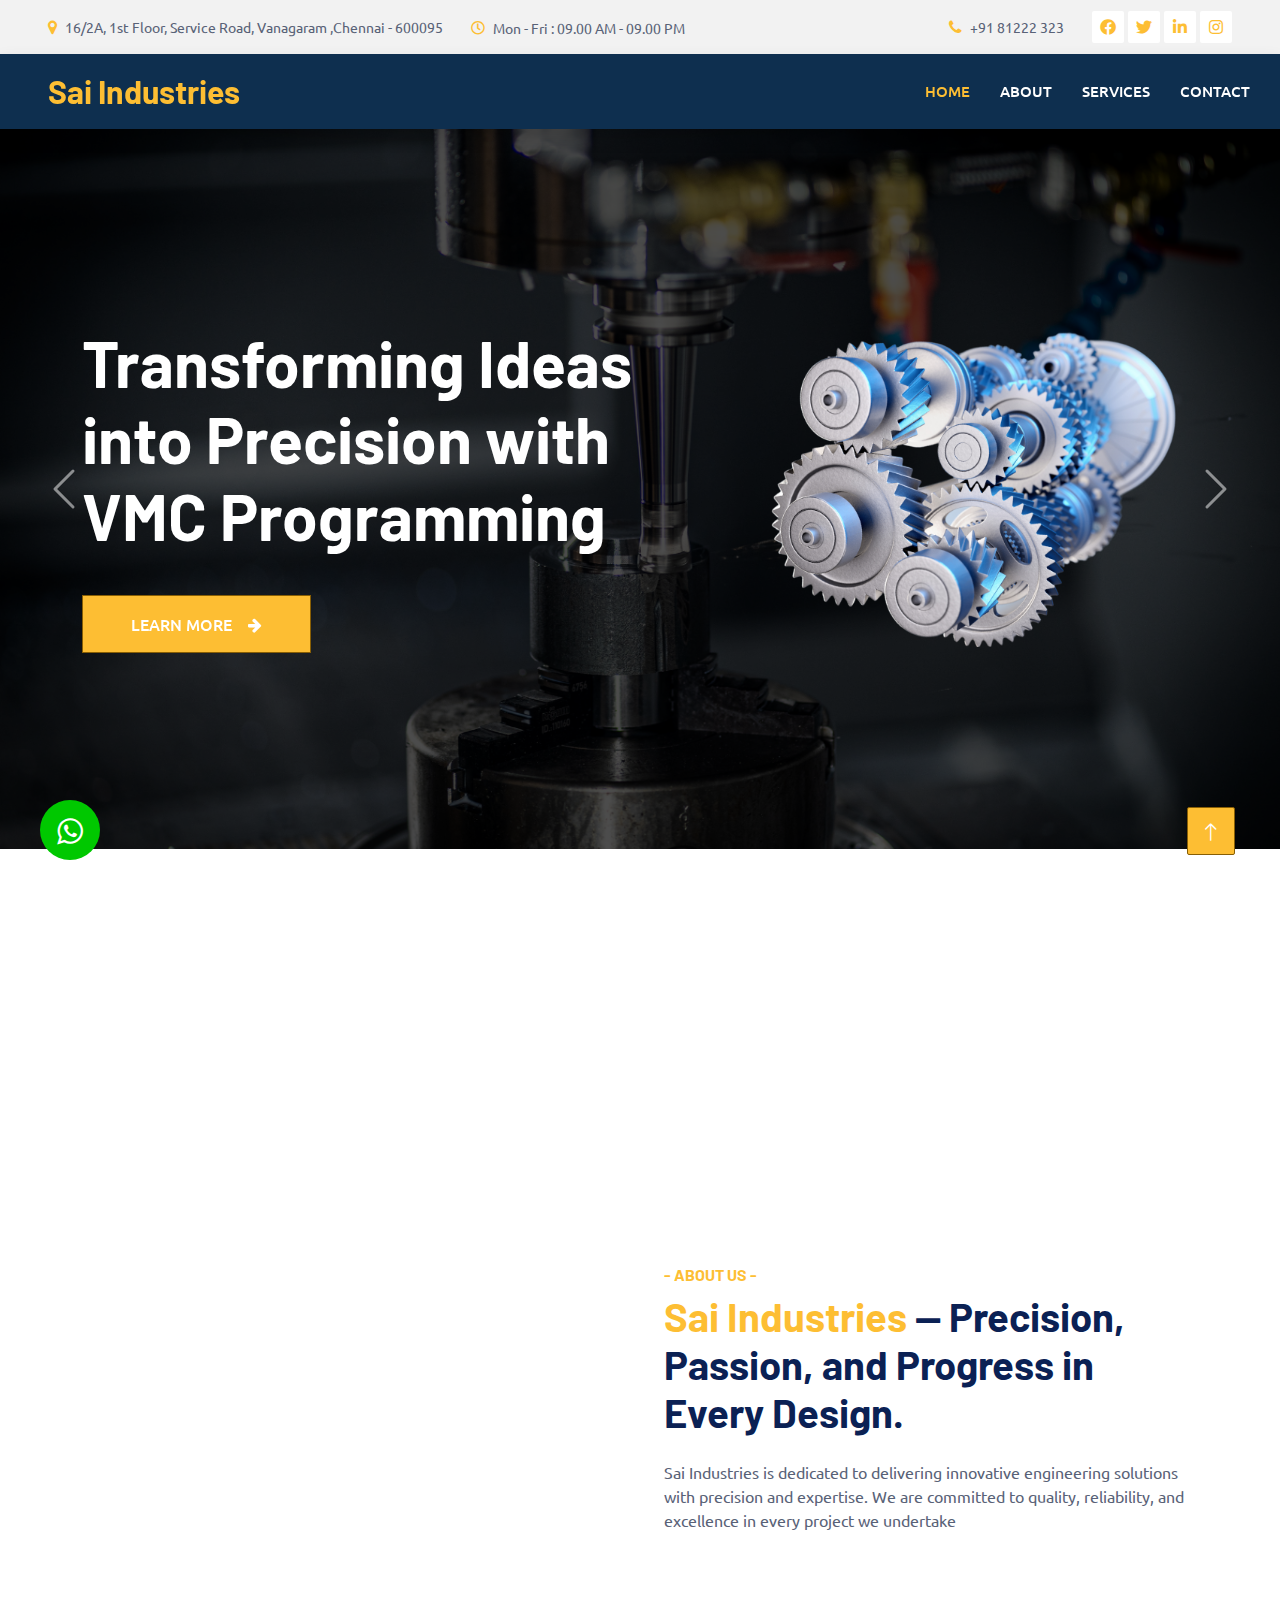
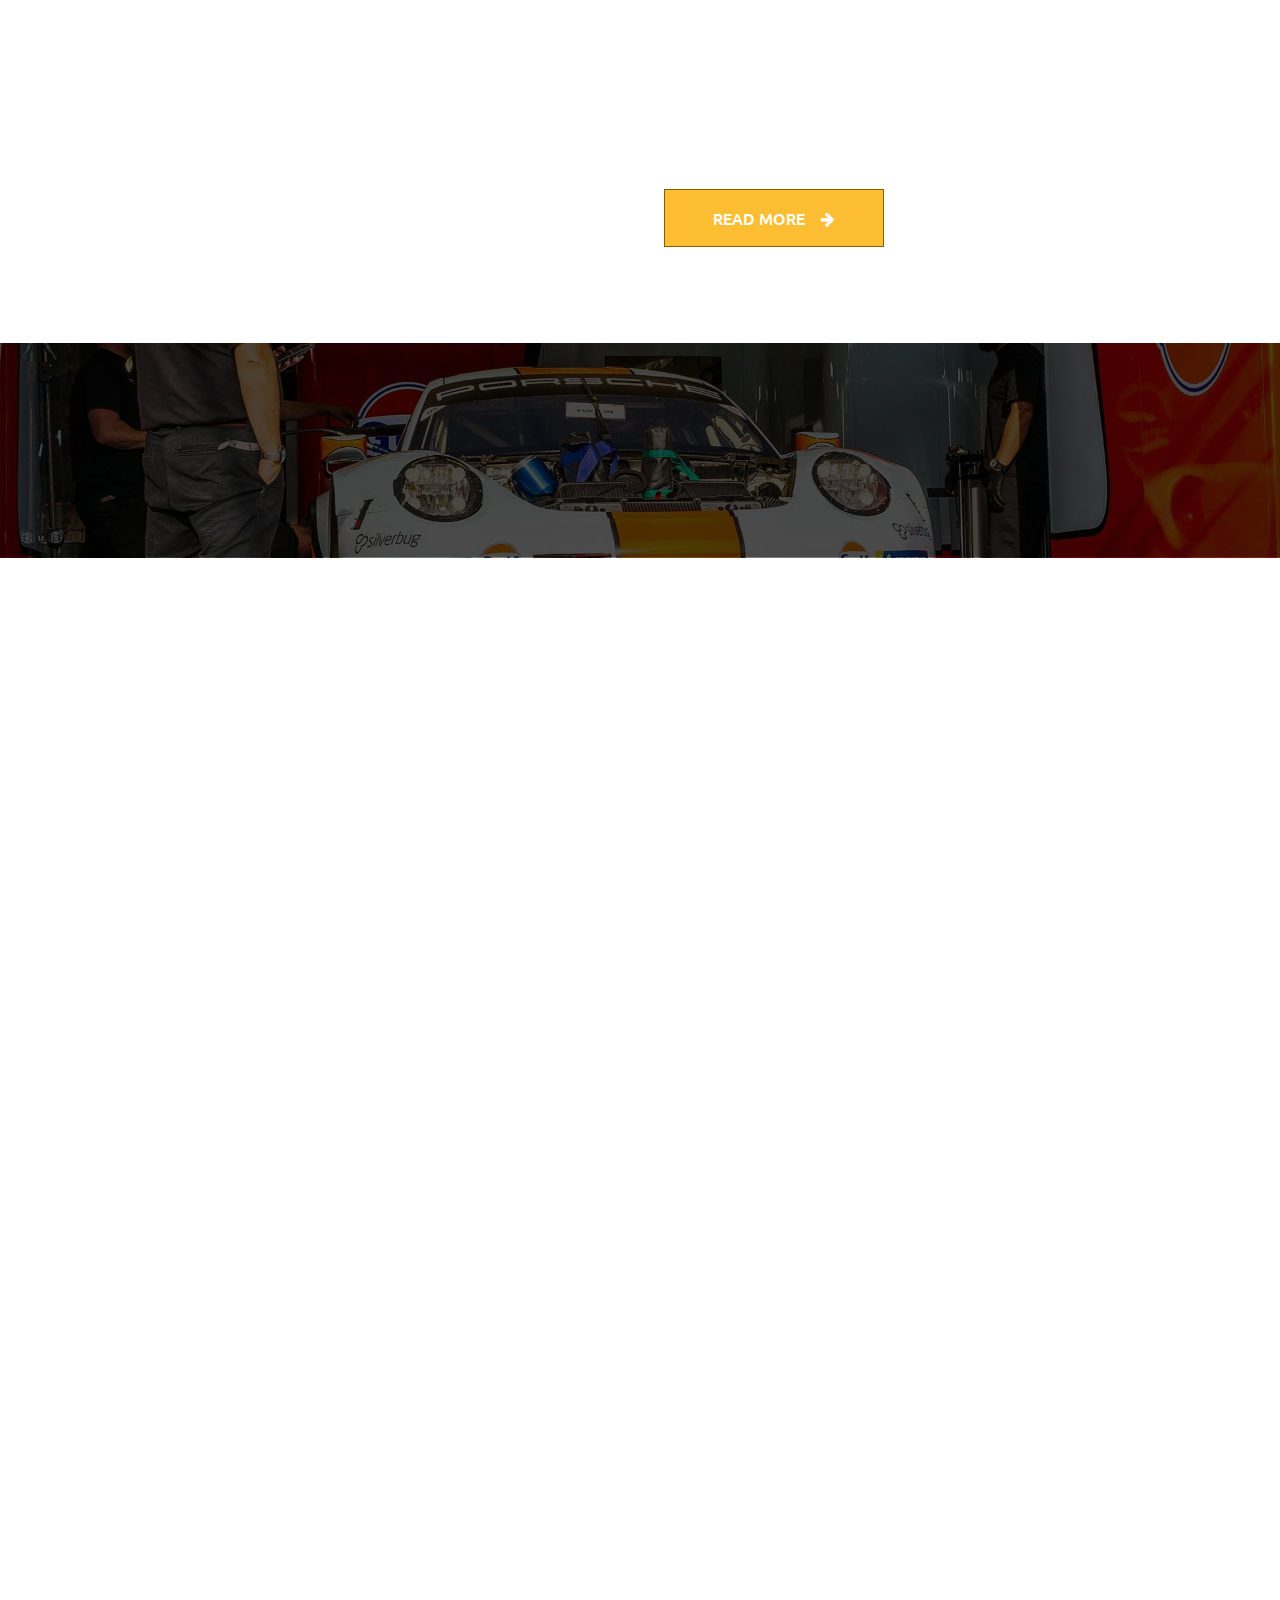
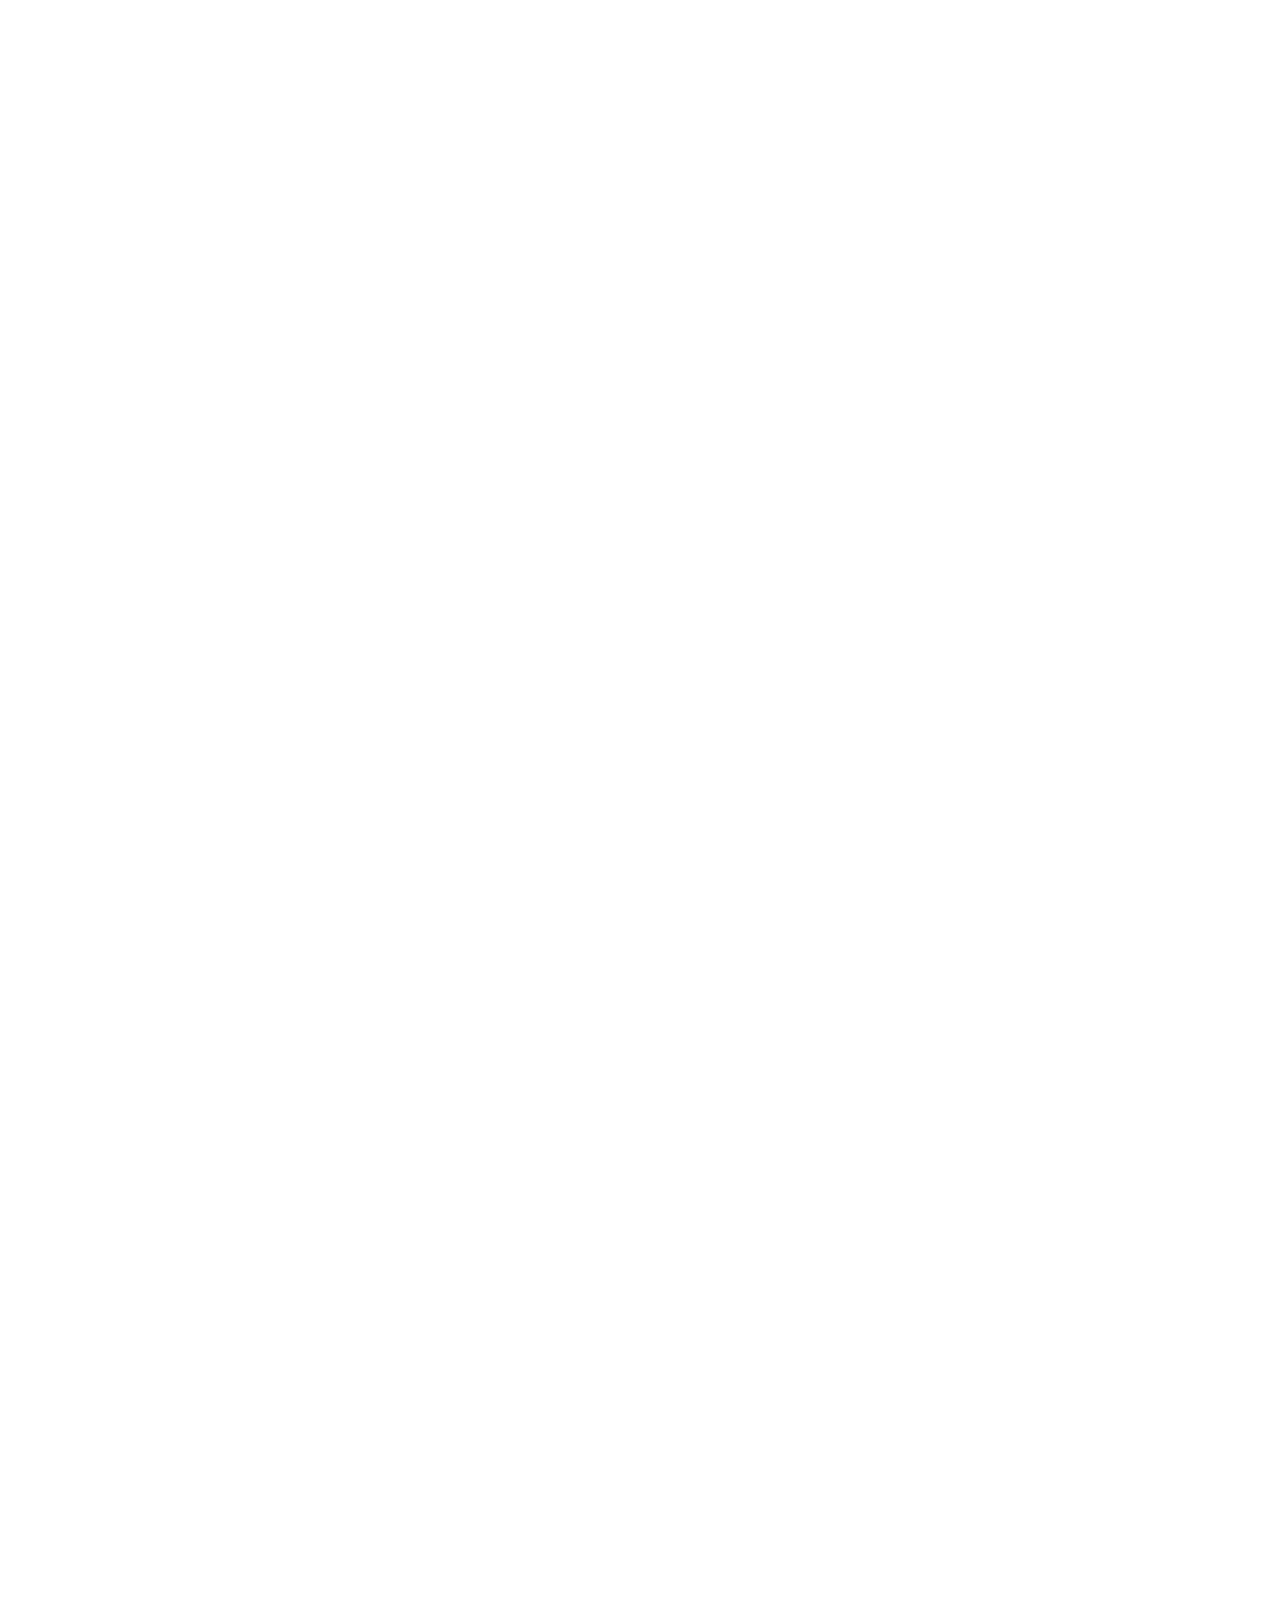
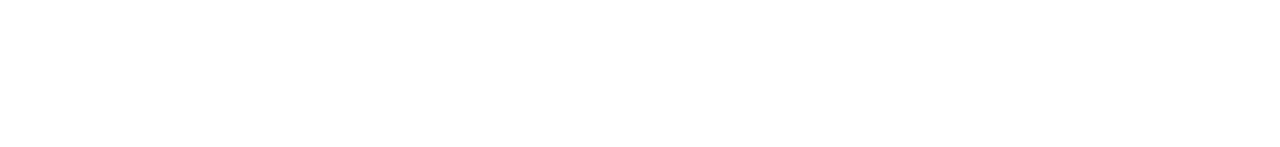
==== index.html @ 63b90c5c "first commit" ====
<!DOCTYPE html>
<html lang="en">

<head>
    <meta charset="utf-8">
    <title>CarServ - Car Repair HTML Template</title>
    <meta content="width=device-width, initial-scale=1.0" name="viewport">
    <meta content="" name="keywords">
    <meta content="" name="description">

    <!-- Favicon -->
    <link href="img/favicon.ico" rel="icon">

    <!-- Google Web Fonts -->
    <link rel="preconnect" href="https://fonts.googleapis.com">
    <link rel="preconnect" href="https://fonts.gstatic.com" crossorigin>
    <link href="https://fonts.googleapis.com/css2?family=Barlow:wght@600;700&family=Ubuntu:wght@400;500&display=swap" rel="stylesheet"> 

    <!-- Icon Font Stylesheet -->
    <link href="https://cdnjs.cloudflare.com/ajax/libs/font-awesome/5.10.0/css/all.min.css" rel="stylesheet">
    <link href="https://cdn.jsdelivr.net/npm/bootstrap-icons@1.4.1/font/bootstrap-icons.css" rel="stylesheet">

    <!-- Libraries Stylesheet -->
    <link href="lib/animate/animate.min.css" rel="stylesheet">
    <link href="lib/owlcarousel/assets/owl.carousel.min.css" rel="stylesheet">
    <link href="lib/tempusdominus/css/tempusdominus-bootstrap-4.min.css" rel="stylesheet" />

    <!-- Customized Bootstrap Stylesheet -->
    <link href="css/bootstrap.min.css" rel="stylesheet">

    <!-- Template Stylesheet -->
    <link href="css/style.css" rel="stylesheet">
    <!-- whats app logo -->
    <link rel="stylesheet" href="https://cdnjs.cloudflare.com/ajax/libs/font-awesome/4.7.0/css/font-awesome.min.css">
    <style>
        .pulse i {
  position: relative;
  z-index: 20;
  top: 16px;
  font-size: 30px;
}
.pulse {
  position: fixed;
  cursor: pointer;
  display: block;
  width: 60px !important;
  height: 60px;
  bottom: 40px;
  left: 40px;
  background-color: rgba(0, 200, 0, 1);
  color: white;
  border-radius: 50px;
  text-align: center;
  transition-duration: 0.5s;
  animation: pulse-btn 3s infinite;
  z-index: 9000;
}

.pulse:hover {
  background-color: rgba(0, 150, 0, 1);
  color: white;
}

.my-float {
  margin-top: 15px;
}

@-webkit-keyframes pulse-btn {
  0% {
    -webkit-box-shadow: 0 0 0 0 rgba(0, 200, 0, 1);
  }
  70% {
    -webkit-box-shadow: 0 0 0 20px rgba(0, 200, 0, 0);
  }
  100% {
    -webkit-box-shadow: 0 0 0 0 rgba(0, 200, 0, 0);
  }
}

.pulse a {
  color: #fff;
}

    </style>
</head>

<body>
    
    

    <div>
      <a class="btn-whats pulse" href="https://api.whatsapp.com/send?phone=5562999999999&text=" target="_blank">
        <i class="fa fa-whatsapp"></i></a>
    </div>
    <div>
      <!-- <a class="btn-whats pulse" href="https://api.whatsapp.com/send?phone=5562999999999&text=" target="_blank">
        <i class="fa fa-phone"></i></a>
    </div> -->
    <!-- Spinner Start -->
    <!-- <div id="spinner" class="show bg-white position-fixed translate-middle w-100 vh-100 top-50 start-50 d-flex align-items-center justify-content-center">
        <div class="spinner-border text-primary" style="width: 3rem; height: 3rem;" role="status">
            <span class="sr-only">Loading...</span>
        </div>
    </div> -->
    <!-- Spinner End -->


    <!-- Topbar Start -->
    <div class="container-fluid bg-light p-0">
        <div class="row gx-0 d-none d-lg-flex">
            <div class="col-lg-7 px-5 text-start">
                <div class="h-100 d-inline-flex align-items-center py-3 me-4">
                    <small class="fa fa-map-marker text-primary me-2"></small>
                    <small>16/2A, 1st Floor, Service Road, Vanagaram ,Chennai - 600095</small>
                </div>
                <div class="h-100 d-inline-flex align-items-center py-3">
                    <small class="far fa-clock text-primary me-2"></small>
                    <small>Mon - Fri : 09.00 AM - 09.00 PM</small>
                </div>
            </div>
            <div class="col-lg-5 px-5 text-end">
                <div class="h-100 d-inline-flex align-items-center py-3 me-4">
                    <small class="fa fa-phone text-primary me-2"></small>
                    <small>+91 81222 323</small>
                </div>
                <div class="h-100 d-inline-flex align-items-center">
                    <a class="btn btn-sm-square bg-white text-primary me-1" href=""><i class="fab fa-facebook-f"></i></a>
                    <a class="btn btn-sm-square bg-white text-primary me-1" href=""><i class="fab fa-twitter"></i></a>
                    <a class="btn btn-sm-square bg-white text-primary me-1" href=""><i class="fab fa-linkedin-in"></i></a>
                    <a class="btn btn-sm-square bg-white text-primary me-0" href=""><i class="fab fa-instagram"></i></a>
                </div>
            </div>
        </div>
    </div>
    <!-- Topbar End -->


    <!-- Navbar Start -->
    <nav class="navbar navbar-expand-lg bg-own navbar-light shadow sticky-top p-0">
        <a href="index.html" class="navbar-brand d-flex align-items-center px-4 px-lg-5">
            <h2 class="m-0 text-primary"><i class=""></i>Sai Industries</h2>
        </a>
        <button type="button" class="navbar-toggler me-4" data-bs-toggle="collapse" data-bs-target="#navbarCollapse">
            <span class="navbar-toggler-icon"></span>
        </button>
        <div class="collapse navbar-collapse" id="navbarCollapse">
            <div class="navbar-nav ms-auto p-4 p-lg-0">
                <a href="index.html" class="nav-item nav-link active">Home</a>
                <a href="about.html" class="nav-item nav-link">About</a>
                <a href="service.html" class="nav-item nav-link">Services</a>
                <a href="contact.html" class="nav-item nav-link">Contact</a>
                <div class="nav-item dropdown">
                    <!-- <a href="#" class="nav-link dropdown-toggle" data-bs-toggle="dropdown">Pages</a>
                    <div class="dropdown-menu fade-up m-0">
                        <a href="booking.html" class="dropdown-item">Booking</a>
                        <a href="team.html" class="dropdown-item">Technicians</a>
                        <a href="testimonial.html" class="dropdown-item">Testimonial</a>
                        <a href="404.html" class="dropdown-item">404 Page</a>
                    </div> -->
                </div>
                
            </div>
            <!-- <a href="" class="btn btn-primary py-4 px-lg-5 d-none d-lg-block">Get A Quote<i class="fa fa-arrow-right ms-3"></i></a> -->
        </div>
    </nav>
    <!-- Navbar End -->


    <!-- Carousel Start -->
    <div class="container-fluid p-0 mb-5">
        <div id="header-carousel" class="carousel slide" data-bs-ride="carousel">
            <div class="carousel-inner">
                <div class="carousel-item active">
                    <img class="w-100" src="img/backgrounds/banner1.png" alt="Image">
                    <div class="carousel-caption d-flex align-items-center">
                        <div class="container">
                            <div class="row align-items-center justify-content-center justify-content-lg-start">
                                <div class="col-10 col-lg-7 text-center text-lg-start">
                                    <!-- <h6 class="text-white text-uppercase mb-3 animated slideInDown">// Car Servicing //</h6> -->
                                    <h1 class="display-3 text-white mb-4 pb-3 animated slideInDown">Transforming Ideas into Precision with VMC Programming</h1>
                                    <a href="" class="btn btn-primary py-3 px-5 animated slideInDown">Learn More<i class="fa fa-arrow-right ms-3"></i></a>
                                </div>
                                <div class="col-lg-5 d-none d-lg-flex animated zoomIn">
                                    <img class="img-fluid" src="img/backgrounds/cursoel-1.png" alt="">
                                </div>
                            </div>
                        </div>
                    </div>
                </div>
                <div class="carousel-item">
                    <img class="w-100" src="img/backgrounds/banner2.png" alt="Image">
                    <div class="carousel-caption d-flex align-items-center">
                        <div class="container">
                            <div class="row align-items-center justify-content-center justify-content-lg-start">
                                <div class="col-10 col-lg-7 text-center text-lg-start">
                                    <!-- <h6 class="text-white text-uppercase mb-3 animated slideInDown">// Car Servicing //</h6> -->
                                    <h1 class="display-3 text-white mb-4 pb-3 animated slideInDown">High-Quality Drafting Solutions with CATIA V5 & UGNX</h1>
                                    <a href="" class="btn btn-primary py-3 px-5 animated slideInDown">Learn More<i class="fa fa-arrow-right ms-3"></i></a>
                                </div>
                                <div class="col-lg-5 d-none d-lg-flex animated zoomIn">
                                    <img class="img-fluid" src="img/carousel-2.png" alt="">
                                </div>
                            </div>
                        </div>
                    </div>
                </div>
                <div class="carousel-item">
                    <img class="w-100" src="img/backgrounds/banner3.png" alt="Image">
                    <div class="carousel-caption d-flex align-items-center">
                        <div class="container">
                            <div class="row align-items-center justify-content-center justify-content-lg-start">
                                <div class="col-10 col-lg-7 text-center text-lg-start">
                                    <!-- <h6 class="text-white text-uppercase mb-3 animated slideInDown">// Car Servicing //</h6> -->
                                    <h1 class="display-3 text-white mb-4 pb-3 animated slideInDown">Bring Designs to Life with 2D to 3D Modeling</h1>
                                    <a href="" class="btn btn-primary py-3 px-5 animated slideInDown">Learn More<i class="fa fa-arrow-right ms-3"></i></a>
                                </div>
                                <div class="col-lg-5 d-none d-lg-flex animated zoomIn">
                                    <img class="img-fluid" src="img/backgrounds/cursoel-2.png" alt="">
                                </div>
                            </div>
                        </div>
                    </div>
                </div>
            </div>
            <button class="carousel-control-prev" type="button" data-bs-target="#header-carousel"
                data-bs-slide="prev">
                <span class="carousel-control-prev-icon" aria-hidden="true"></span>
                <span class="visually-hidden">Previous</span>
            </button>
            <button class="carousel-control-next" type="button" data-bs-target="#header-carousel"
                data-bs-slide="next">
                <span class="carousel-control-next-icon" aria-hidden="true"></span>
                <span class="visually-hidden">Next</span>
            </button>
        </div>
    </div>
    <!-- Carousel End -->


    <!-- Service Start -->
    <div class="container-xxl py-5">
        <div class="container">
            <div class="row g-4">
                <div class="col-lg-4 col-md-6 wow fadeInUp" data-wow-delay="0.1s">
                    <div class="d-flex py-5 px-4">
                        <i class="fa fa-certificate fa-3x text-primary flex-shrink-0"></i>
                        <div class="ps-4">
                            <h5 class="mb-3">Quality Servicing</h5>
                            <p>Diam dolor diam ipsum sit amet diam et eos erat ipsum</p>
                            <a class="text-secondary border-bottom" href="">Read More</a>
                        </div>
                    </div>
                </div>
                <div class="col-lg-4 col-md-6 wow fadeInUp" data-wow-delay="0.3s">
                    <div class="d-flex bg-light py-5 px-4">
                        <i class="fa fa-users-cog fa-3x text-primary flex-shrink-0"></i>
                        <div class="ps-4">
                            <h5 class="mb-3">Expert Workers</h5>
                            <p>Diam dolor diam ipsum sit amet diam et eos erat ipsum</p>
                            <a class="text-secondary border-bottom" href="">Read More</a>
                        </div>
                    </div>
                </div>
                <div class="col-lg-4 col-md-6 wow fadeInUp" data-wow-delay="0.5s">
                    <div class="d-flex py-5 px-4">
                        <i class="fa fa-tools fa-3x text-primary flex-shrink-0"></i>
                        <div class="ps-4">
                            <h5 class="mb-3">Modern Equipment</h5>
                            <p>Diam dolor diam ipsum sit amet diam et eos erat ipsum</p>
                            <a class="text-secondary border-bottom" href="">Read More</a>
                        </div>
                    </div>
                </div>
            </div>
        </div>
    </div>
    <!-- Service End -->


    <!-- About Start -->
    <div class="container-xxl py-5">
        <div class="container">
            <div class="row g-5">
                <div class="col-lg-6 pt-4" style="min-height: 400px;">
                    <div class="position-relative h-100 wow fadeIn" data-wow-delay="0.1s">
                        <img class="position-absolute img-fluid w-100 h-100" src="img/about.jpg" style="object-fit: cover;" alt="">
                        <div class="position-absolute top-0 end-0 mt-n4 me-n4 py-4 px-5" style="background: rgba(0, 0, 0, .08);">
                            <!-- <h1 class="display-4 text-white mb-0"> <span class="fs-4">Sai</span></h1>
                            <h4 class="text-white">Industries</h4> -->
                        </div>
                    </div>
                </div>
                <div class="col-lg-6">
                    <h6 class="text-primary text-uppercase">- About Us -</h6>
                    <h1 class="mb-4"><span class="text-primary">Sai Industries</span> -- Precision, Passion, and Progress in Every Design.</h1>
                    <p class="mb-4">Sai Industries is dedicated to delivering innovative engineering solutions with precision and expertise. We are committed to quality, reliability, and excellence in every project we undertake</p>
                    <div class="row g-4 mb-3 pb-3">
                        <div class="col-12 wow fadeIn" data-wow-delay="0.1s">
                            <div class="d-flex">
                                <div class="bg-light d-flex flex-shrink-0 align-items-center justify-content-center mt-1" style="width: 45px; height: 45px;">
                                    <span class="fw-bold text-secondary">01</span>
                                </div>
                                <div class="ps-3">
                                    <h6>Skilled Professionals</h6>
                                    <span>Expert solutions powered by a talented team.</span>
                                </div>
                            </div>
                        </div>
                        <div class="col-12 wow fadeIn" data-wow-delay="0.3s">
                            <div class="d-flex">
                                <div class="bg-light d-flex flex-shrink-0 align-items-center justify-content-center mt-1" style="width: 45px; height: 45px;">
                                    <span class="fw-bold text-secondary">02</span>
                                </div>
                                <div class="ps-3">
                                    <h6>Superior Quality</h6>
                                    <span>Precision and reliability in every service we offer.</span>
                                </div>
                            </div>
                        </div>
                        <div class="col-12 wow fadeIn" data-wow-delay="0.5s">
                            <div class="d-flex">
                                <div class="bg-light d-flex flex-shrink-0 align-items-center justify-content-center mt-1" style="width: 45px; height: 45px;">
                                    <span class="fw-bold text-secondary">03</span>
                                </div>
                                <div class="ps-3">
                                    <h6> Recognized Excellence</h6>
                                    <span>Award-winning expertise driving industry innovation.</span>
                                </div>
                            </div>
                        </div>
                    </div>
                    <a href="about.html" class="btn btn-primary py-3 px-5">Read More<i class="fa fa-arrow-right ms-3"></i></a>
                </div>
            </div>
        </div>
    </div>
    <!-- About End -->


    <!-- Fact Start -->
    <div class="container-fluid fact bg-dark my-5 py-5">
        <div class="container">
            <div class="row g-4">
                <div class="col-md-6 col-lg-3 text-center wow fadeIn" data-wow-delay="0.1s">
                    <!-- <i class="fa fa-check fa-2x text-white mb-3"></i>
                    <h2 class="text-white mb-2" data-toggle="counter-up">1234</h2>
                    <p class="text-white mb-0">Years Experience</p> -->
                </div>
                <div class="col-md-6 col-lg-3 text-center wow fadeIn" data-wow-delay="0.3s">
                    <!-- <i class="fa fa-users-cog fa-2x text-white mb-3"></i>
                    <h2 class="text-white mb-2" data-toggle="counter-up">1234</h2>
                    <p class="text-white mb-0">Expert Technicians</p> -->
                </div>
                <div class="col-md-6 col-lg-3 text-center wow fadeIn" data-wow-delay="0.5s">
                    <!-- <i class="fa fa-users fa-2x text-white mb-3"></i>
                    <h2 class="text-white mb-2" data-toggle="counter-up">1234</h2>
                    <p class="text-white mb-0">Satisfied Clients</p> -->
                </div>
                <div class="col-md-6 col-lg-3 text-center wow fadeIn" data-wow-delay="0.7s">
                    <i class="fa fa-car fa-2x text-white mb-3"></i>
                    <h2 class="text-white mb-2" data-toggle="counter-up">1234</h2>
                    <p class="text-white mb-0">Compleate Projects</p>
                </div>
            </div>
        </div>
    </div>
    <!-- Fact End -->


    <!-- Service Start -->
    <div class="container-xxl service py-5">
        <div class="container">
            <div class="text-center wow fadeInUp" data-wow-delay="0.1s">
                <h6 class="text-primary text-uppercase">// Our Services //</h6>
                <h1 class="mb-5">Explore Our Services</h1>
            </div>
            <div class="row g-4 wow fadeInUp" data-wow-delay="0.3s">
                <div class="col-lg-4">
                    <div class="nav w-100 nav-pills me-4">
                        <button class="nav-link w-100 d-flex align-items-center text-start p-4 mb-4 active" data-bs-toggle="pill" data-bs-target="#tab-pane-1" type="button">
                            <i class="fa fa-car-side fa-2x me-3"></i>
                            <h4 class="m-0">Diagnostic Test</h4>
                        </button>
                        <button class="nav-link w-100 d-flex align-items-center text-start p-4 mb-4" data-bs-toggle="pill" data-bs-target="#tab-pane-2" type="button">
                            <i class="fa fa-car fa-2x me-3"></i>
                            <h4 class="m-0">Engine Servicing</h4>
                        </button>
                        <button class="nav-link w-100 d-flex align-items-center text-start p-4 mb-4" data-bs-toggle="pill" data-bs-target="#tab-pane-3" type="button">
                            <i class="fa fa-cog fa-2x me-3"></i>
                            <h4 class="m-0">Tires Replacement</h4>
                        </button>
                        <button class="nav-link w-100 d-flex align-items-center text-start p-4 mb-0" data-bs-toggle="pill" data-bs-target="#tab-pane-4" type="button">
                            <i class="fa fa-oil-can fa-2x me-3"></i>
                            <h4 class="m-0">Oil Changing</h4>
                        </button>
                    </div>
                </div>
                <div class="col-lg-8">
                    <div class="tab-content w-100">
                        <div class="tab-pane fade show active" id="tab-pane-1">
                            <div class="row g-4">
                                <div class="col-md-6" style="min-height: 350px;">
                                    <div class="position-relative h-100">
                                        <img class="position-absolute img-fluid w-100 h-100" src="img/service-1.jpg"
                                            style="object-fit: cover;" alt="">
                                    </div>
                                </div>
                                <div class="col-md-6">
                                    <h3 class="mb-3">15 Years Of Experience In Auto Servicing</h3>
                                    <p class="mb-4">Tempor erat elitr rebum at clita. Diam dolor diam ipsum sit. Aliqu diam amet diam et eos. Clita erat ipsum et lorem et sit, sed stet lorem sit clita duo justo magna dolore erat amet</p>
                                    <p><i class="fa fa-check text-success me-3"></i>Quality Servicing</p>
                                    <p><i class="fa fa-check text-success me-3"></i>Expert Workers</p>
                                    <p><i class="fa fa-check text-success me-3"></i>Modern Equipment</p>
                                    <a href="" class="btn btn-primary py-3 px-5 mt-3">Read More<i class="fa fa-arrow-right ms-3"></i></a>
                                </div>
                            </div>
                        </div>
                        <div class="tab-pane fade" id="tab-pane-2">
                            <div class="row g-4">
                                <div class="col-md-6" style="min-height: 350px;">
                                    <div class="position-relative h-100">
                                        <img class="position-absolute img-fluid w-100 h-100" src="img/service-2.jpg"
                                            style="object-fit: cover;" alt="">
                                    </div>
                                </div>
                                <div class="col-md-6">
                                    <h3 class="mb-3">15 Years Of Experience In Auto Servicing</h3>
                                    <p class="mb-4">Tempor erat elitr rebum at clita. Diam dolor diam ipsum sit. Aliqu diam amet diam et eos. Clita erat ipsum et lorem et sit, sed stet lorem sit clita duo justo magna dolore erat amet</p>
                                    <p><i class="fa fa-check text-success me-3"></i>Quality Servicing</p>
                                    <p><i class="fa fa-check text-success me-3"></i>Expert Workers</p>
                                    <p><i class="fa fa-check text-success me-3"></i>Modern Equipment</p>
                                    <a href="" class="btn btn-primary py-3 px-5 mt-3">Read More<i class="fa fa-arrow-right ms-3"></i></a>
                                </div>
                            </div>
                        </div>
                        <div class="tab-pane fade" id="tab-pane-3">
                            <div class="row g-4">
                                <div class="col-md-6" style="min-height: 350px;">
                                    <div class="position-relative h-100">
                                        <img class="position-absolute img-fluid w-100 h-100" src="img/service-3.jpg"
                                            style="object-fit: cover;" alt="">
                                    </div>
                                </div>
                                <div class="col-md-6">
                                    <h3 class="mb-3">15 Years Of Experience In Auto Servicing</h3>
                                    <p class="mb-4">Tempor erat elitr rebum at clita. Diam dolor diam ipsum sit. Aliqu diam amet diam et eos. Clita erat ipsum et lorem et sit, sed stet lorem sit clita duo justo magna dolore erat amet</p>
                                    <p><i class="fa fa-check text-success me-3"></i>Quality Servicing</p>
                                    <p><i class="fa fa-check text-success me-3"></i>Expert Workers</p>
                                    <p><i class="fa fa-check text-success me-3"></i>Modern Equipment</p>
                                    <a href="" class="btn btn-primary py-3 px-5 mt-3">Read More<i class="fa fa-arrow-right ms-3"></i></a>
                                </div>
                            </div>
                        </div>
                        <div class="tab-pane fade" id="tab-pane-4">
                            <div class="row g-4">
                                <div class="col-md-6" style="min-height: 350px;">
                                    <div class="position-relative h-100">
                                        <img class="position-absolute img-fluid w-100 h-100" src="img/service-4.jpg"
                                            style="object-fit: cover;" alt="">
                                    </div>
                                </div>
                                <div class="col-md-6">
                                    <h3 class="mb-3">15 Years Of Experience In Auto Servicing</h3>
                                    <p class="mb-4">Tempor erat elitr rebum at clita. Diam dolor diam ipsum sit. Aliqu diam amet diam et eos. Clita erat ipsum et lorem et sit, sed stet lorem sit clita duo justo magna dolore erat amet</p>
                                    <p><i class="fa fa-check text-success me-3"></i>Quality Servicing</p>
                                    <p><i class="fa fa-check text-success me-3"></i>Expert Workers</p>
                                    <p><i class="fa fa-check text-success me-3"></i>Modern Equipment</p>
                                    <a href="" class="btn btn-primary py-3 px-5 mt-3">Read More<i class="fa fa-arrow-right ms-3"></i></a>
                                </div>
                            </div>
                        </div>
                    </div>
                </div>
            </div>
        </div>
    </div>
    <!-- Service End -->


    <!-- Booking Start -->
    <div class="container-fluid bg-secondary booking my-5 wow fadeInUp" data-wow-delay="0.1s">
        <div class="container">
            <div class="row gx-5">
                <div class="col-lg-6 py-5">
                    <div class="py-5">
                        <h1 class="text-white mb-4">Certified and Award Winning Car Repair Service Provider</h1>
                        <p class="text-white mb-0">Eirmod sed tempor lorem ut dolores. Aliquyam sit sadipscing kasd ipsum. Dolor ea et dolore et at sea ea at dolor, justo ipsum duo rebum sea invidunt voluptua. Eos vero eos vero ea et dolore eirmod et. Dolores diam duo invidunt lorem. Elitr ut dolores magna sit. Sea dolore sanctus sed et. Takimata takimata sanctus sed.</p>
                    </div>
                </div>
                <div class="col-lg-6">
                    <div class="bg-primary h-100 d-flex flex-column justify-content-center text-center p-5 wow zoomIn" data-wow-delay="0.6s">
                        <h1 class="text-white mb-4">Book For A Service</h1>
                        <form>
                            <div class="row g-3">
                                <div class="col-12 col-sm-6">
                                    <input type="text" class="form-control border-0" placeholder="Your Name" style="height: 55px;">
                                </div>
                                <div class="col-12 col-sm-6">
                                    <input type="email" class="form-control border-0" placeholder="Your Email" style="height: 55px;">
                                </div>
                                <div class="col-12 col-sm-6">
                                    <select class="form-select border-0" style="height: 55px;">
                                        <option selected>Select A Service</option>
                                        <option value="1">Service 1</option>
                                        <option value="2">Service 2</option>
                                        <option value="3">Service 3</option>
                                    </select>
                                </div>
                                <div class="col-12 col-sm-6">
                                    <div class="date" id="date1" data-target-input="nearest">
                                        <input type="text"
                                            class="form-control border-0 datetimepicker-input"
                                            placeholder="Service Date" data-target="#date1" data-toggle="datetimepicker" style="height: 55px;">
                                    </div>
                                </div>
                                <div class="col-12">
                                    <textarea class="form-control border-0" placeholder="Special Request"></textarea>
                                </div>
                                <div class="col-12">
                                    <button class="btn btn-secondary w-100 py-3" type="submit">Book Now</button>
                                </div>
                            </div>
                        </form>
                    </div>
                </div>
            </div>
        </div>
    </div>
    <!-- Booking End -->


    <!-- Team Start -->
    <div class="container-xxl py-5">
        <div class="container">
            <div class="text-center wow fadeInUp" data-wow-delay="0.1s">
                <h6 class="text-primary text-uppercase">// Our Technicians //</h6>
                <h1 class="mb-5">Our Expert Technicians</h1>
            </div>
            <div class="row g-4">
                <div class="col-lg-3 col-md-6 wow fadeInUp" data-wow-delay="0.1s">
                    <div class="team-item">
                        <div class="position-relative overflow-hidden">
                            <img class="img-fluid" src="img/team-1.jpg" alt="">
                            <div class="team-overlay position-absolute start-0 top-0 w-100 h-100">
                                <a class="btn btn-square mx-1" href=""><i class="fab fa-facebook-f"></i></a>
                                <a class="btn btn-square mx-1" href=""><i class="fab fa-twitter"></i></a>
                                <a class="btn btn-square mx-1" href=""><i class="fab fa-instagram"></i></a>
                            </div>
                        </div>
                        <div class="bg-light text-center p-4">
                            <h5 class="fw-bold mb-0">Full Name</h5>
                            <small>Designation</small>
                        </div>
                    </div>
                </div>
                <div class="col-lg-3 col-md-6 wow fadeInUp" data-wow-delay="0.3s">
                    <div class="team-item">
                        <div class="position-relative overflow-hidden">
                            <img class="img-fluid" src="img/team-2.jpg" alt="">
                            <div class="team-overlay position-absolute start-0 top-0 w-100 h-100">
                                <a class="btn btn-square mx-1" href=""><i class="fab fa-facebook-f"></i></a>
                                <a class="btn btn-square mx-1" href=""><i class="fab fa-twitter"></i></a>
                                <a class="btn btn-square mx-1" href=""><i class="fab fa-instagram"></i></a>
                            </div>
                        </div>
                        <div class="bg-light text-center p-4">
                            <h5 class="fw-bold mb-0">Full Name</h5>
                            <small>Designation</small>
                        </div>
                    </div>
                </div>
                <div class="col-lg-3 col-md-6 wow fadeInUp" data-wow-delay="0.5s">
                    <div class="team-item">
                        <div class="position-relative overflow-hidden">
                            <img class="img-fluid" src="img/team-3.jpg" alt="">
                            <div class="team-overlay position-absolute start-0 top-0 w-100 h-100">
                                <a class="btn btn-square mx-1" href=""><i class="fab fa-facebook-f"></i></a>
                                <a class="btn btn-square mx-1" href=""><i class="fab fa-twitter"></i></a>
                                <a class="btn btn-square mx-1" href=""><i class="fab fa-instagram"></i></a>
                            </div>
                        </div>
                        <div class="bg-light text-center p-4">
                            <h5 class="fw-bold mb-0">Full Name</h5>
                            <small>Designation</small>
                        </div>
                    </div>
                </div>
                <div class="col-lg-3 col-md-6 wow fadeInUp" data-wow-delay="0.7s">
                    <div class="team-item">
                        <div class="position-relative overflow-hidden">
                            <img class="img-fluid" src="img/team-4.jpg" alt="">
                            <div class="team-overlay position-absolute start-0 top-0 w-100 h-100">
                                <a class="btn btn-square mx-1" href=""><i class="fab fa-facebook-f"></i></a>
                                <a class="btn btn-square mx-1" href=""><i class="fab fa-twitter"></i></a>
                                <a class="btn btn-square mx-1" href=""><i class="fab fa-instagram"></i></a>
                            </div>
                        </div>
                        <div class="bg-light text-center p-4">
                            <h5 class="fw-bold mb-0">Full Name</h5>
                            <small>Designation</small>
                        </div>
                    </div>
                </div>
            </div>
        </div>
    </div>
    <!-- Team End -->


    <!-- Testimonial Start -->
    <div class="container-xxl py-5 wow fadeInUp" data-wow-delay="0.1s">
        <div class="container">
            <div class="text-center">
                <h6 class="text-primary text-uppercase">// Testimonial //</h6>
                <h1 class="mb-5">Our Clients Say!</h1>
            </div>
            <div class="owl-carousel testimonial-carousel position-relative">
                <div class="testimonial-item text-center">
                    <img class="bg-light rounded-circle p-2 mx-auto mb-3" src="img/testimonial-1.jpg" style="width: 80px; height: 80px;">
                    <h5 class="mb-0">Client Name</h5>
                    <p>Profession</p>
                    <div class="testimonial-text bg-light text-center p-4">
                    <p class="mb-0">Tempor erat elitr rebum at clita. Diam dolor diam ipsum sit diam amet diam et eos. Clita erat ipsum et lorem et sit.</p>
                    </div>
                </div>
                <div class="testimonial-item text-center">
                    <img class="bg-light rounded-circle p-2 mx-auto mb-3" src="img/testimonial-2.jpg" style="width: 80px; height: 80px;">
                    <h5 class="mb-0">Client Name</h5>
                    <p>Profession</p>
                    <div class="testimonial-text bg-light text-center p-4">
                    <p class="mb-0">Tempor erat elitr rebum at clita. Diam dolor diam ipsum sit diam amet diam et eos. Clita erat ipsum et lorem et sit.</p>
                    </div>
                </div>
                <div class="testimonial-item text-center">
                    <img class="bg-light rounded-circle p-2 mx-auto mb-3" src="img/testimonial-3.jpg" style="width: 80px; height: 80px;">
                    <h5 class="mb-0">Client Name</h5>
                    <p>Profession</p>
                    <div class="testimonial-text bg-light text-center p-4">
                    <p class="mb-0">Tempor erat elitr rebum at clita. Diam dolor diam ipsum sit diam amet diam et eos. Clita erat ipsum et lorem et sit.</p>
                    </div>
                </div>
                <div class="testimonial-item text-center">
                    <img class="bg-light rounded-circle p-2 mx-auto mb-3" src="img/testimonial-4.jpg" style="width: 80px; height: 80px;">
                    <h5 class="mb-0">Client Name</h5>
                    <p>Profession</p>
                    <div class="testimonial-text bg-light text-center p-4">
                    <p class="mb-0">Tempor erat elitr rebum at clita. Diam dolor diam ipsum sit diam amet diam et eos. Clita erat ipsum et lorem et sit.</p>
                    </div>
                </div>
            </div>
        </div>
    </div>
    <!-- Testimonial End -->


    <!-- Footer Start -->
    <div class="container-fluid  text-light footer pt-5 mt-5 wow fadeIn" data-wow-delay="0.1s">
        <div class="container py-5">
            <div class="row g-5">
                <div class="col-lg-3 col-md-6">
                    <h4 class="text-light mb-4">Address</h4>
                    <p class="mb-2"><i class="fa fa-map-marker me-3"></i>123 Street, New York, USA</p>
                    <p class="mb-2"><i class="fa fa-phone me-3"></i>+012 345 67890</p>
                    <p class="mb-2"><i class="fa fa-envelope me-3"></i>info@example.com</p>
                    <div class="d-flex pt-2">
                        <a class="btn btn-outline-light btn-social" href=""><i class="fab fa-twitter"></i></a>
                        <a class="btn btn-outline-light btn-social" href=""><i class="fab fa-facebook-f"></i></a>
                        <a class="btn btn-outline-light btn-social" href=""><i class="fab fa-youtube"></i></a>
                        <a class="btn btn-outline-light btn-social" href=""><i class="fab fa-linkedin-in"></i></a>
                    </div>
                </div>
                <div class="col-lg-3 col-md-6">
                    <h4 class="text-light mb-4">Opening Hours</h4>
                    <h6 class="text-light">Monday - Friday:</h6>
                    <p class="mb-4">09.00 AM - 09.00 PM</p>
                    <h6 class="text-light">Saturday - Sunday:</h6>
                    <p class="mb-0">09.00 AM - 12.00 PM</p>
                </div>
                <div class="col-lg-3 col-md-6">
                    <h4 class="text-light mb-4">Services</h4>
                    <a class="btn btn-link" href="">Diagnostic Test</a>
                    <a class="btn btn-link" href="">Engine Servicing</a>
                    <a class="btn btn-link" href="">Tires Replacement</a>
                    <a class="btn btn-link" href="">Oil Changing</a>
                    <a class="btn btn-link" href="">Vacuam Cleaning</a>
                </div>
                <div class="col-lg-3 col-md-6">
                    <h4 class="text-light mb-4">Newsletter</h4>
                    <p>Dolor amet sit justo amet elitr clita ipsum elitr est.</p>
                    <div class="position-relative mx-auto" style="max-width: 400px;">
                        <input class="form-control border-0 w-100 py-3 ps-4 pe-5" type="text" placeholder="Your email">
                        <button type="button" class="btn btn-primary py-2 position-absolute top-0 end-0 mt-2 me-2">SignUp</button>
                    </div>
                </div>
            </div>
        </div>
        <div class="container">
            <div class="copyright">
                <div class="row">
                    <div class="col-md-6 text-center text-md-start mb-3 mb-md-0">
                        &copy; <a class="border-bottom" href="#">Amigowebster</a>, All Right Reserved.

                        <!--/*** This template is free as long as you keep the footer author’s credit link/attribution link/backlink. If you'd like to use the template without the footer author’s credit link/attribution link/backlink, you can purchase the Credit Removal License from "https://htmlcodex.com/credit-removal". Thank you for your support. ***/-->
                        Designed By <a class="border-bottom" href="https://htmlcodex.com">HTML Codex</a>
                    </div>
                    <div class="col-md-6 text-center text-md-end">
                        <div class="footer-menu">
                            <a href="">Home</a>
                            <a href="">Cookies</a>
                            <a href="">Help</a>
                            <a href="">FQAs</a>
                        </div>
                    </div>
                </div>
            </div>
        </div>
    </div>
    <!-- Footer End -->


    <!-- Back to Top -->
    <a href="#" class="btn btn-lg btn-primary btn-lg-square back-to-top"><i class="bi bi-arrow-up"></i></a>


    <!-- JavaScript Libraries -->
    <script src="https://code.jquery.com/jquery-3.4.1.min.js"></script>
    <script src="https://cdn.jsdelivr.net/npm/bootstrap@5.0.0/dist/js/bootstrap.bundle.min.js"></script>
    <script src="lib/wow/wow.min.js"></script>
    <script src="lib/easing/easing.min.js"></script>
    <script src="lib/waypoints/waypoints.min.js"></script>
    <script src="lib/counterup/counterup.min.js"></script>
    <script src="lib/owlcarousel/owl.carousel.min.js"></script>
    <script src="lib/tempusdominus/js/moment.min.js"></script>
    <script src="lib/tempusdominus/js/moment-timezone.min.js"></script>
    <script src="lib/tempusdominus/js/tempusdominus-bootstrap-4.min.js"></script>

    <!-- Template Javascript -->
    <script src="js/main.js"></script>
</body>

</html>
---- css/style.css ----
/********** Template CSS **********/
:root {
    --primary: #fdbe33;
    --secondary: #fdbe33;
    --light: #F2F2F2;
    --dark: #ffffff;
}

.fw-medium {
    font-weight: 600 !important;
}

.back-to-top {
    position: fixed;
    display: none;
    right: 45px;
    bottom: 45px;
    z-index: 99;
}


/*** Spinner ***/
#spinner {
    opacity: 0;
    visibility: hidden;
    transition: opacity .5s ease-out, visibility 0s linear .5s;
    z-index: 99999;
}

#spinner.show {
    transition: opacity .5s ease-out, visibility 0s linear 0s;
    visibility: visible;
    opacity: 1;
}


/*** Button ***/
.btn {
    font-weight: 500;
    text-transform: uppercase;
    transition: .5s;
}

.btn.btn-primary,
.btn.btn-secondary {
    color: #FFFFFF;
}

.btn-square {
    width: 38px;
    height: 38px;
}

.btn-sm-square {
    width: 32px;
    height: 32px;
}

.btn-lg-square {
    width: 48px;
    height: 48px;
}

.btn-square,
.btn-sm-square,
.btn-lg-square {
    padding: 0;
    display: flex;
    align-items: center;
    justify-content: center;
    font-weight: normal;
    border-radius: 2px;
}


/*** Navbar ***/
.navbar .dropdown-toggle::after {
    background-color: #0e2f4f;
    border: none;
    content: "\f107";
    font-family: "Font Awesome 5 Free";
    font-weight: 900;
    vertical-align: middle;
    margin-left: 8px;
}

.navbar-light .navbar-nav .nav-link {
    
    margin-right: 30px;
    padding: 25px 0;
    color: #FFFFFF;
    font-size: 15px;
    text-transform: uppercase;
    outline: none;
}

.navbar-light .navbar-nav .nav-link:hover,
.navbar-light .navbar-nav .nav-link.active {
    color: var(--primary);
}

@media (max-width: 991.98px) {
    .navbar-light .navbar-nav .nav-link  {
        margin-right: 0;
        padding: 10px 0;
    }

    .navbar-light .navbar-nav {
        border-top: 1px solid #EEEEEE;
    }
}

.navbar-light .navbar-brand,
.navbar-light a.btn {
    height: 75px;
}

.navbar-light .navbar-nav .nav-link {
    color: var(--dark);
    font-weight: 500;
}

.navbar-light.sticky-top {
    top: -100px;
    transition: .5s;
}

@media (min-width: 992px) {
    .navbar .nav-item .dropdown-menu {
        display: block;
        border: none;
        margin-top: 0;
        top: 150%;
        opacity: 0;
        visibility: hidden;
        transition: .5s;
    }

    .navbar .nav-item:hover .dropdown-menu {
        top: 100%;
        visibility: visible;
        transition: .5s;
        opacity: 1;
    }
}


/*** Header ***/
.carousel-caption {
    top: 0;
    left: 0;
    right: 0;
    bottom: 0;
    background: rgba(0, 0, 0, .7);
    z-index: 1;
}

.carousel-control-prev,
.carousel-control-next {
    width: 10%;
}

.carousel-control-prev-icon,
.carousel-control-next-icon {
    width: 3rem;
    height: 3rem;
}

@media (max-width: 768px) {
    #header-carousel .carousel-item {
        position: relative;
        min-height: 450px;
    }
    
    #header-carousel .carousel-item img {
        position: absolute;
        width: 100%;
        height: 100%;
        object-fit: cover;
    }
}

.page-header {
    background-position: center center;
    background-repeat: no-repeat;
    background-size: cover;
}

.page-header-inner {
    background: rgba(0, 0, 0, .7);
}

.breadcrumb-item + .breadcrumb-item::before {
    color: var(--light);
}


/*** Facts ***/
.fact {
    background: linear-gradient(rgba(0, 0, 0, .7), rgba(0, 0, 0, .7)), url(../img/carousel-bg-1.jpg);
    background-position: center center;
    background-repeat: no-repeat;
    background-size: cover;
}


/*** Service ***/
.service .nav .nav-link {
    background: var(--light);
    transition: .5s;
}

.service .nav .nav-link.active {
    background: var(--primary);
}

.service .nav .nav-link.active h4 {
    color: #FFFFFF !important;
}


/*** Booking ***/
.booking {
    background: linear-gradient(rgba(0, 0, 0, .7), rgba(0, 0, 0, .7)), url(../img/carousel-bg-2.jpg) center center no-repeat;
    background-size: cover;
}

.bootstrap-datetimepicker-widget.bottom {
    top: auto !important;
}

.bootstrap-datetimepicker-widget .table * {
    border-bottom-width: 0px;
}

.bootstrap-datetimepicker-widget .table th {
    font-weight: 500;
}

.bootstrap-datetimepicker-widget.dropdown-menu {
    padding: 10px;
    border-radius: 2px;
}

.bootstrap-datetimepicker-widget table td.active,
.bootstrap-datetimepicker-widget table td.active:hover {
    background: var(--primary);
}

.bootstrap-datetimepicker-widget table td.today::before {
    border-bottom-color: var(--primary);
}


/*** Team ***/
.team-item .team-overlay {
    display: flex;
    align-items: center;
    justify-content: center;
    background: var(--primary);
    transform: scale(0);
    transition: .5s;
}

.team-item:hover .team-overlay {
    transform: scale(1);
}

.team-item .team-overlay .btn {
    color: var(--primary);
    background: #FFFFFF;
}

.team-item .team-overlay .btn:hover {
    color: #FFFFFF;
    background: var(--secondary)
}


/*** Testimonial ***/
.testimonial-carousel .owl-item .testimonial-text,
.testimonial-carousel .owl-item.center .testimonial-text * {
    transition: .5s;
}

.testimonial-carousel .owl-item.center .testimonial-text {
    background: var(--primary) !important;
}

.testimonial-carousel .owl-item.center .testimonial-text * {
    color: #FFFFFF !important;
}

.testimonial-carousel .owl-dots {
    margin-top: 24px;
    display: flex;
    align-items: flex-end;
    justify-content: center;
}

.testimonial-carousel .owl-dot {
    position: relative;
    display: inline-block;
    margin: 0 5px;
    width: 15px;
    height: 15px;
    border: 1px solid #CCCCCC;
    transition: .5s;
}

.testimonial-carousel .owl-dot.active {
    background: var(--primary);
    border-color: var(--primary);
}


/*** Footer ***/
.footer {
    background-color: #0e2f4f;
    /* background: linear-gradient(rgb(0, 0, 0), rgb(0, 0, 0)), url(../img/carousel-bg-1.jpg) center center no-repeat; */
    background-size: cover;
}

.footer .btn.btn-social {
    margin-right: 5px;
    width: 35px;
    height: 35px;
    display: flex;
    align-items: center;
    justify-content: center;
    color: var(--light);
    border: 1px solid #FFFFFF;
    border-radius: 35px;
    transition: .3s;
}

.footer .btn.btn-social:hover {
    color: var(--primary);
}

.footer .btn.btn-link {
    display: block;
    margin-bottom: 5px;
    padding: 0;
    text-align: left;
    color: #FFFFFF;
    font-size: 15px;
    font-weight: normal;
    text-transform: capitalize;
    transition: .3s;
}

.footer .btn.btn-link::before {
    position: relative;
    content: "\f105";
    font-family: "Font Awesome 5 Free";
    font-weight: 900;
    margin-right: 10px;
}

.footer .btn.btn-link:hover {
    letter-spacing: 1px;
    box-shadow: none;
}

.footer .copyright {
    padding: 25px 0;
    font-size: 15px;
    border-top: 1px solid rgba(256, 256, 256, .1);
}

.footer .copyright a {
    color: var(--light);
}

.footer .footer-menu a {
    margin-right: 15px;
    padding-right: 15px;
    border-right: 1px solid rgba(255, 255, 255, .3);
}

.footer .footer-menu a:last-child {
    margin-right: 0;
    padding-right: 0;
    border-right: none;
}
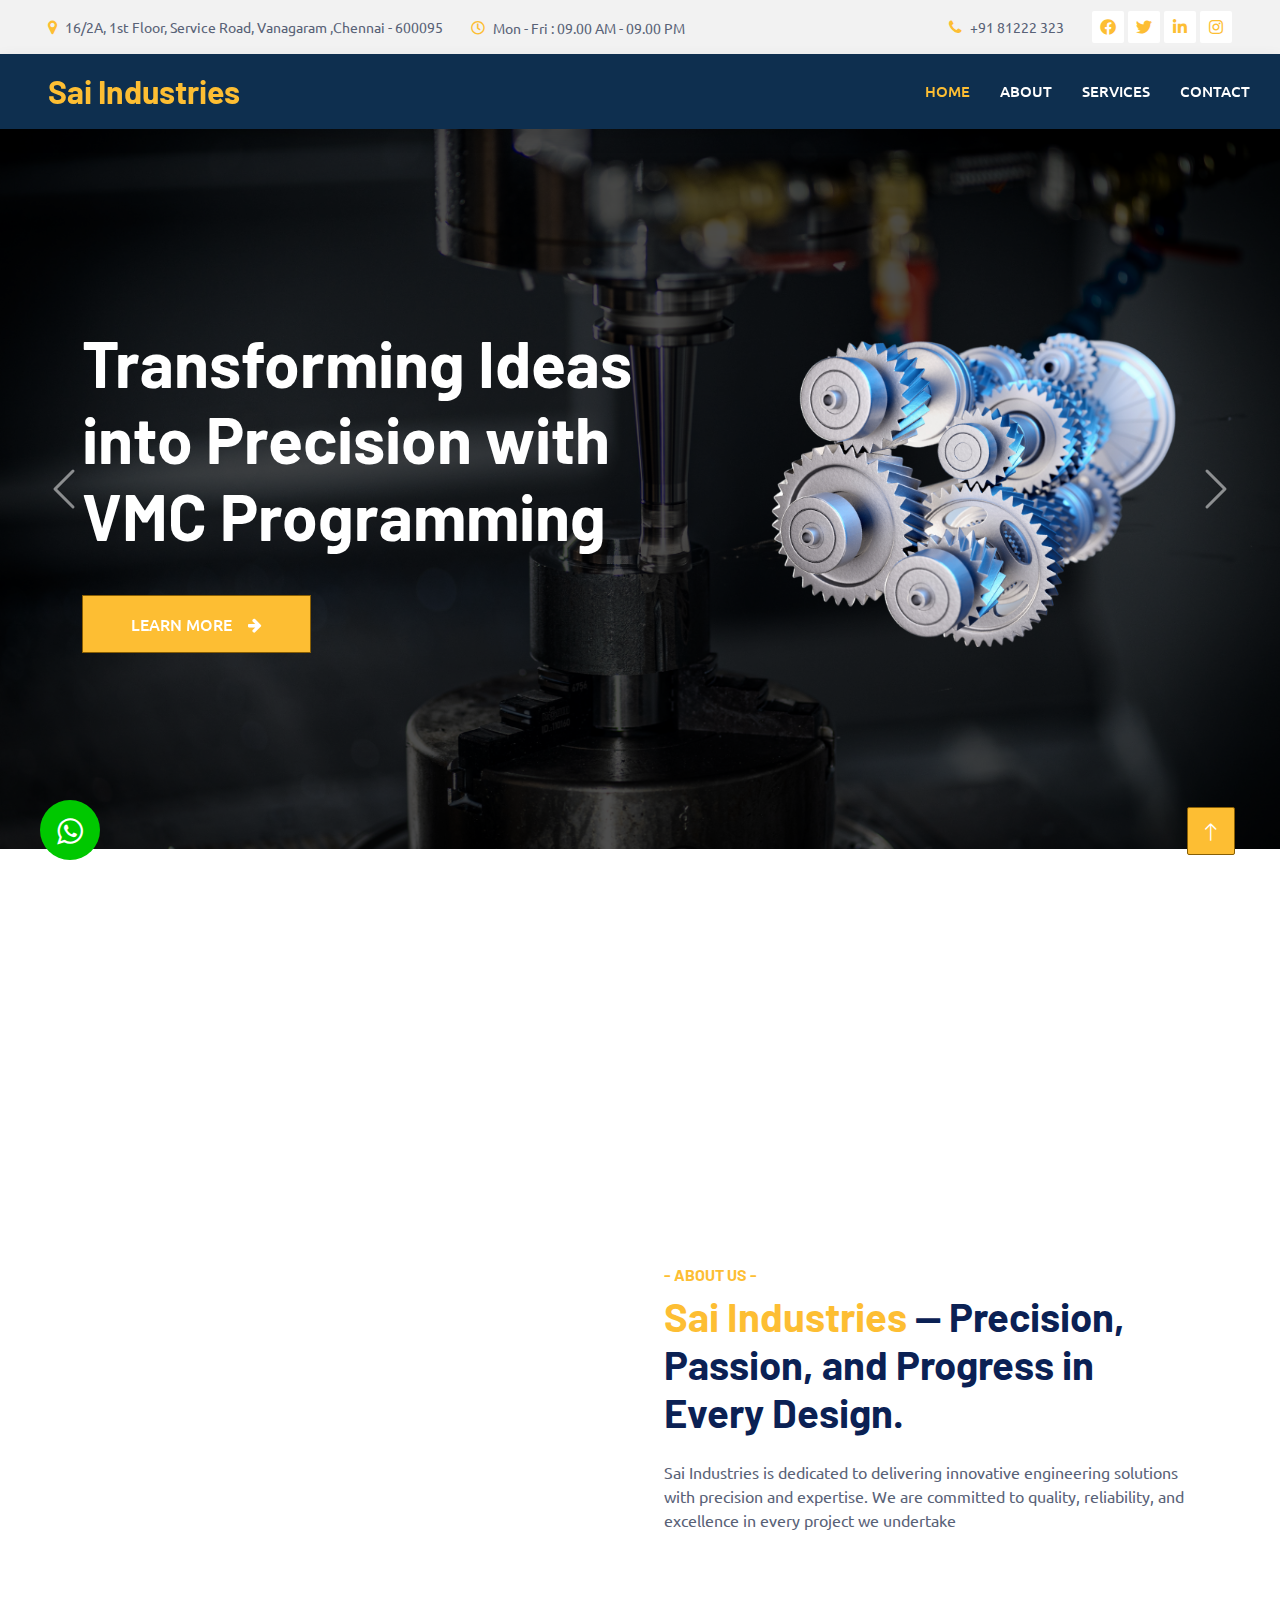
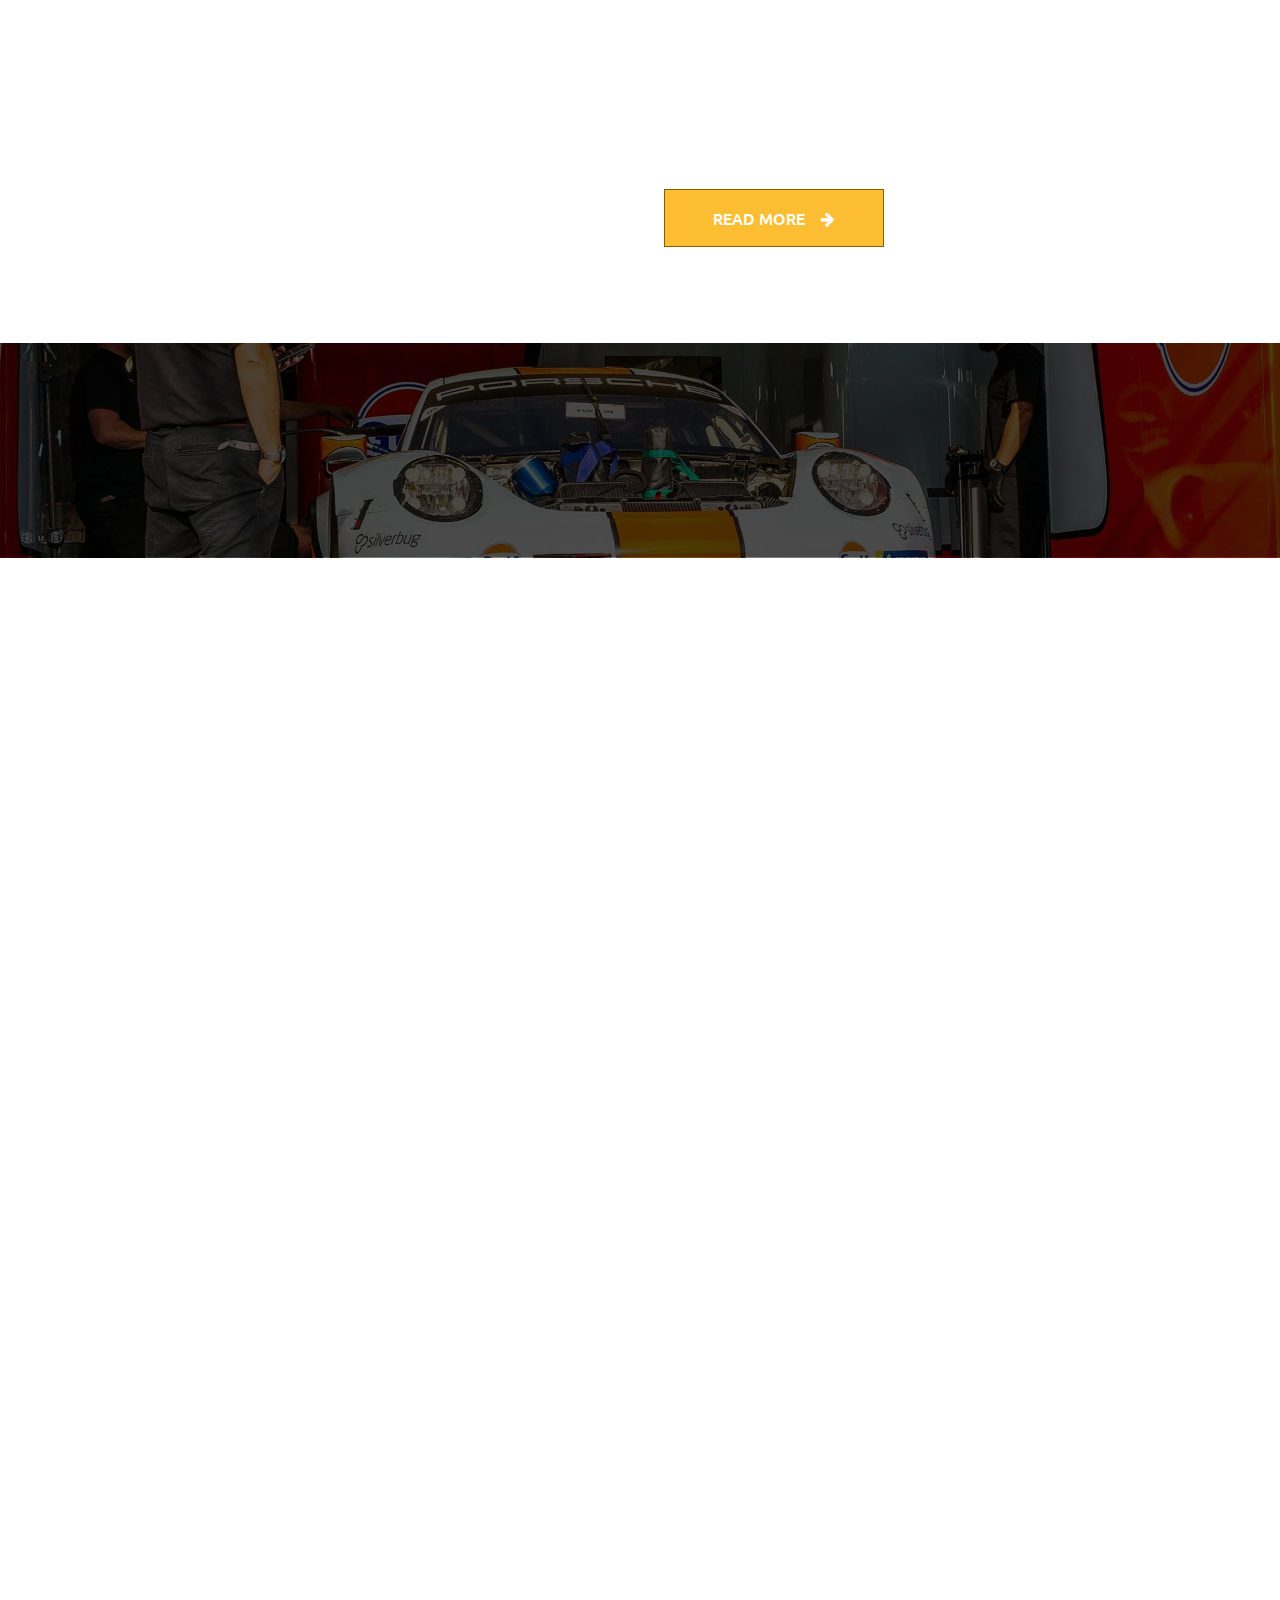
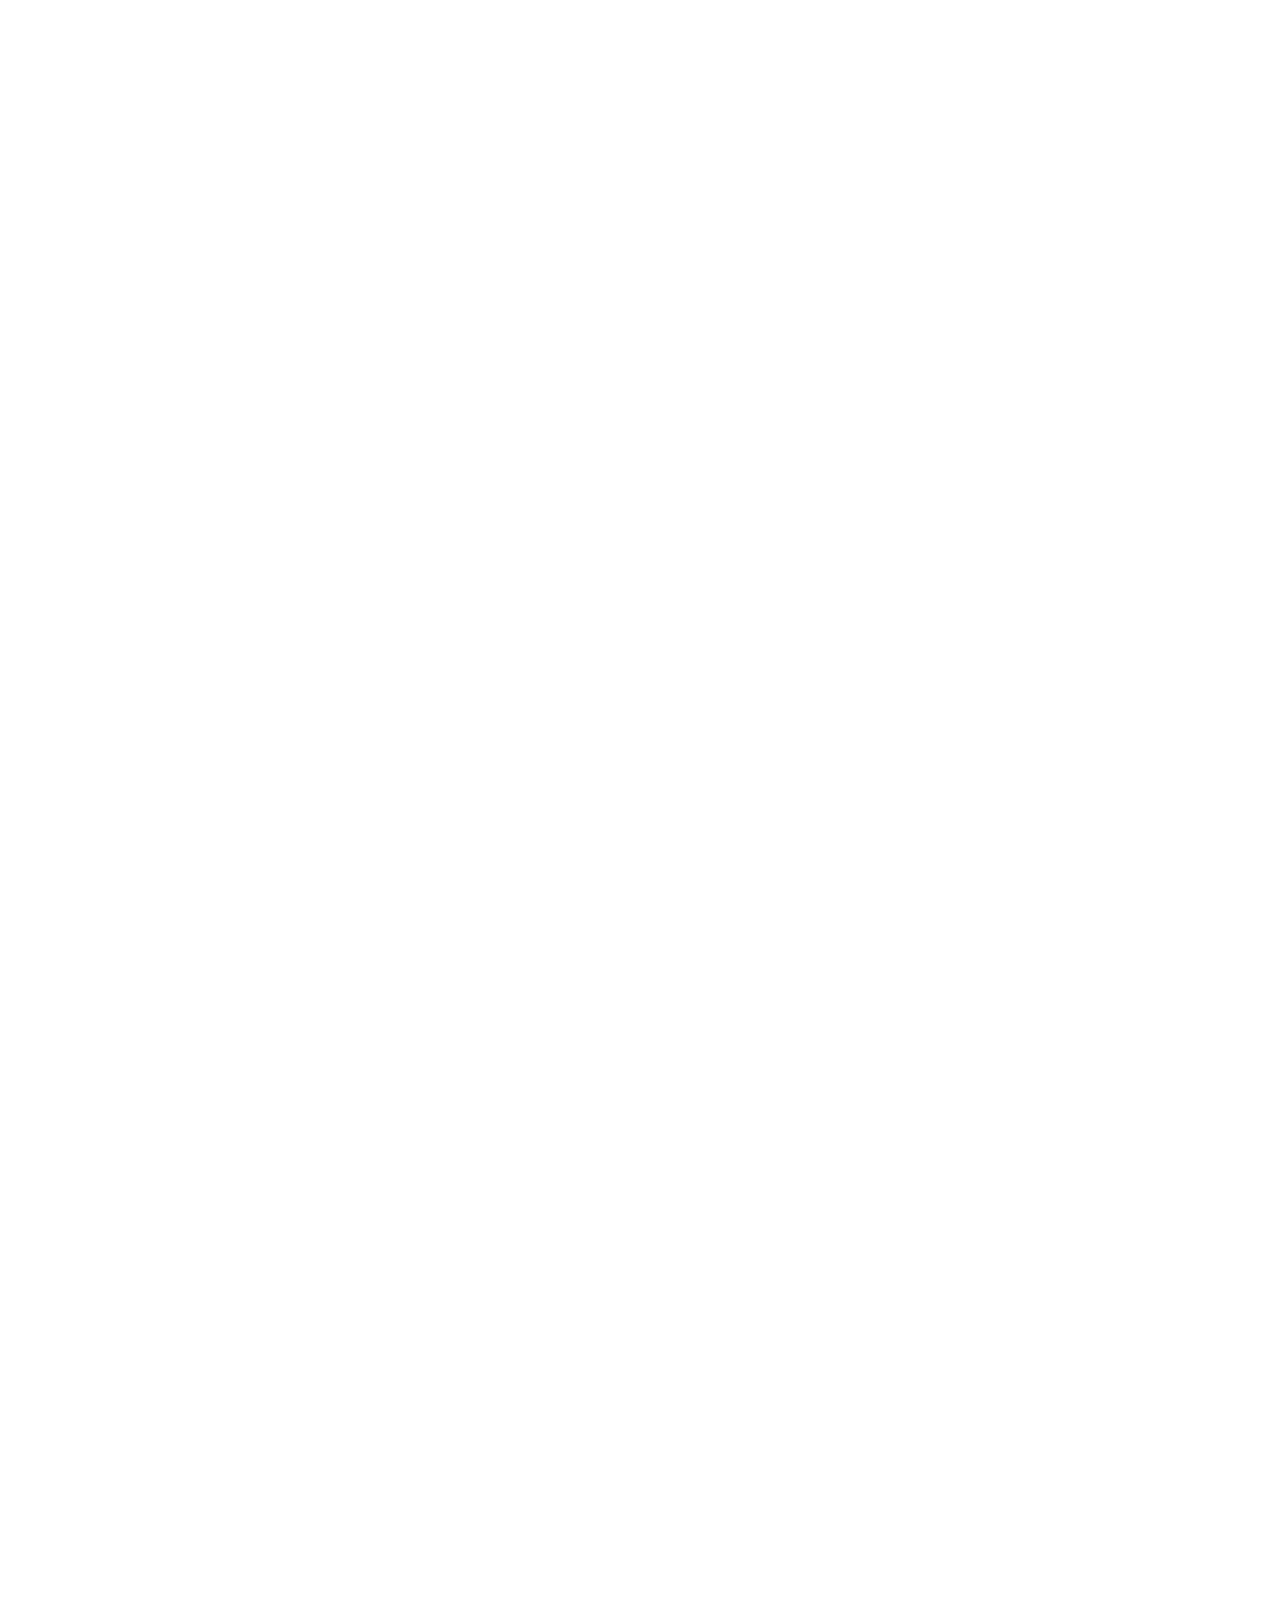
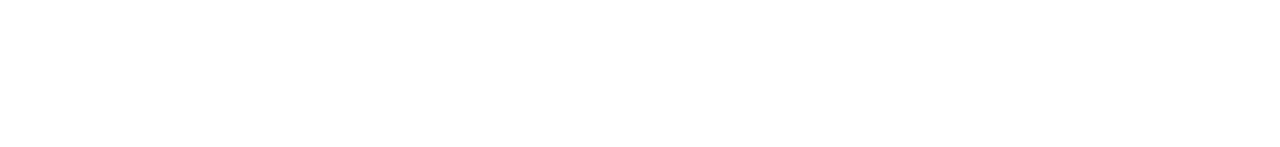
==== commit b0d85e46: "Update index.html" ====
--- a/index.html
+++ b/index.html
@@ -198,7 +198,7 @@
                                     <a href="" class="btn btn-primary py-3 px-5 animated slideInDown">Learn More<i class="fa fa-arrow-right ms-3"></i></a>
                                 </div>
                                 <div class="col-lg-5 d-none d-lg-flex animated zoomIn">
-                                    <img class="img-fluid" src="img/carousel-2.png" alt="">
+                                    <img class="img-fluid" src="" alt="">
                                 </div>
                             </div>
                         </div>
@@ -738,4 +738,4 @@
     <script src="js/main.js"></script>
 </body>
 
-</html>+</html>
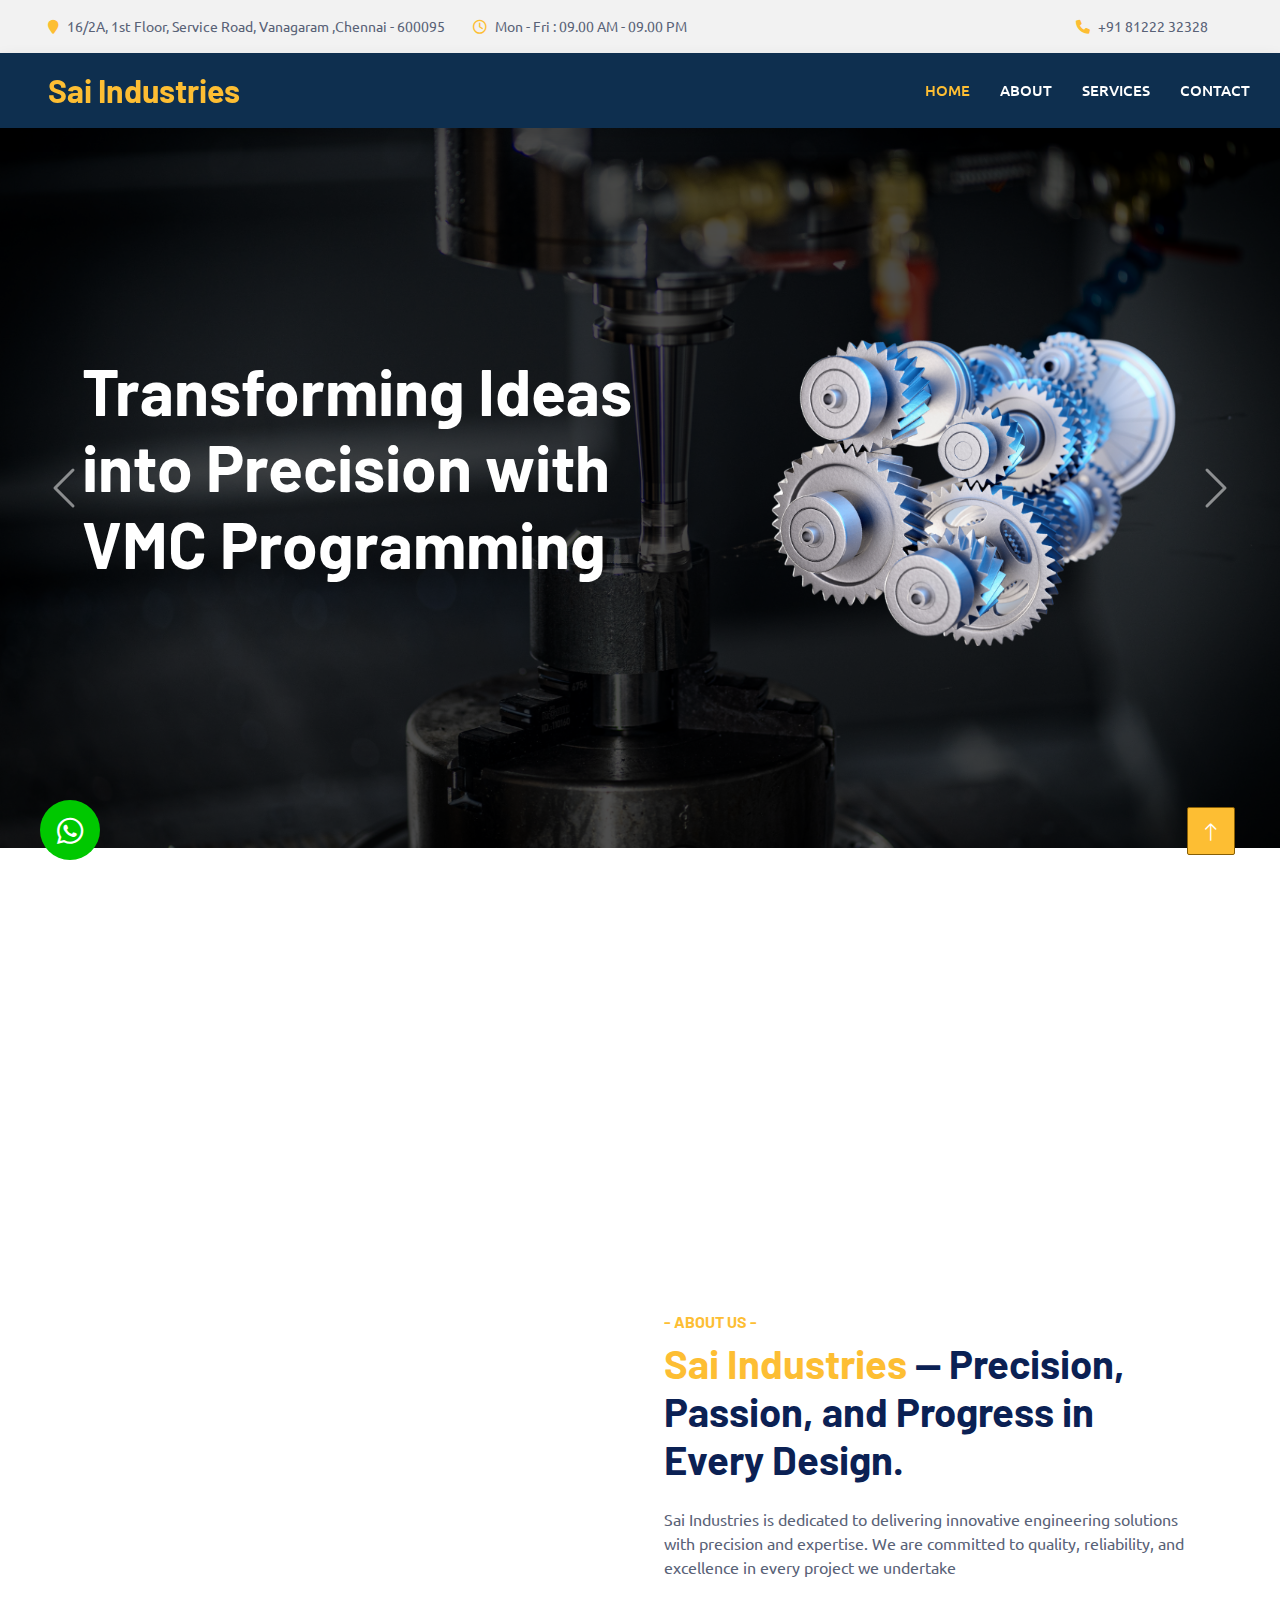
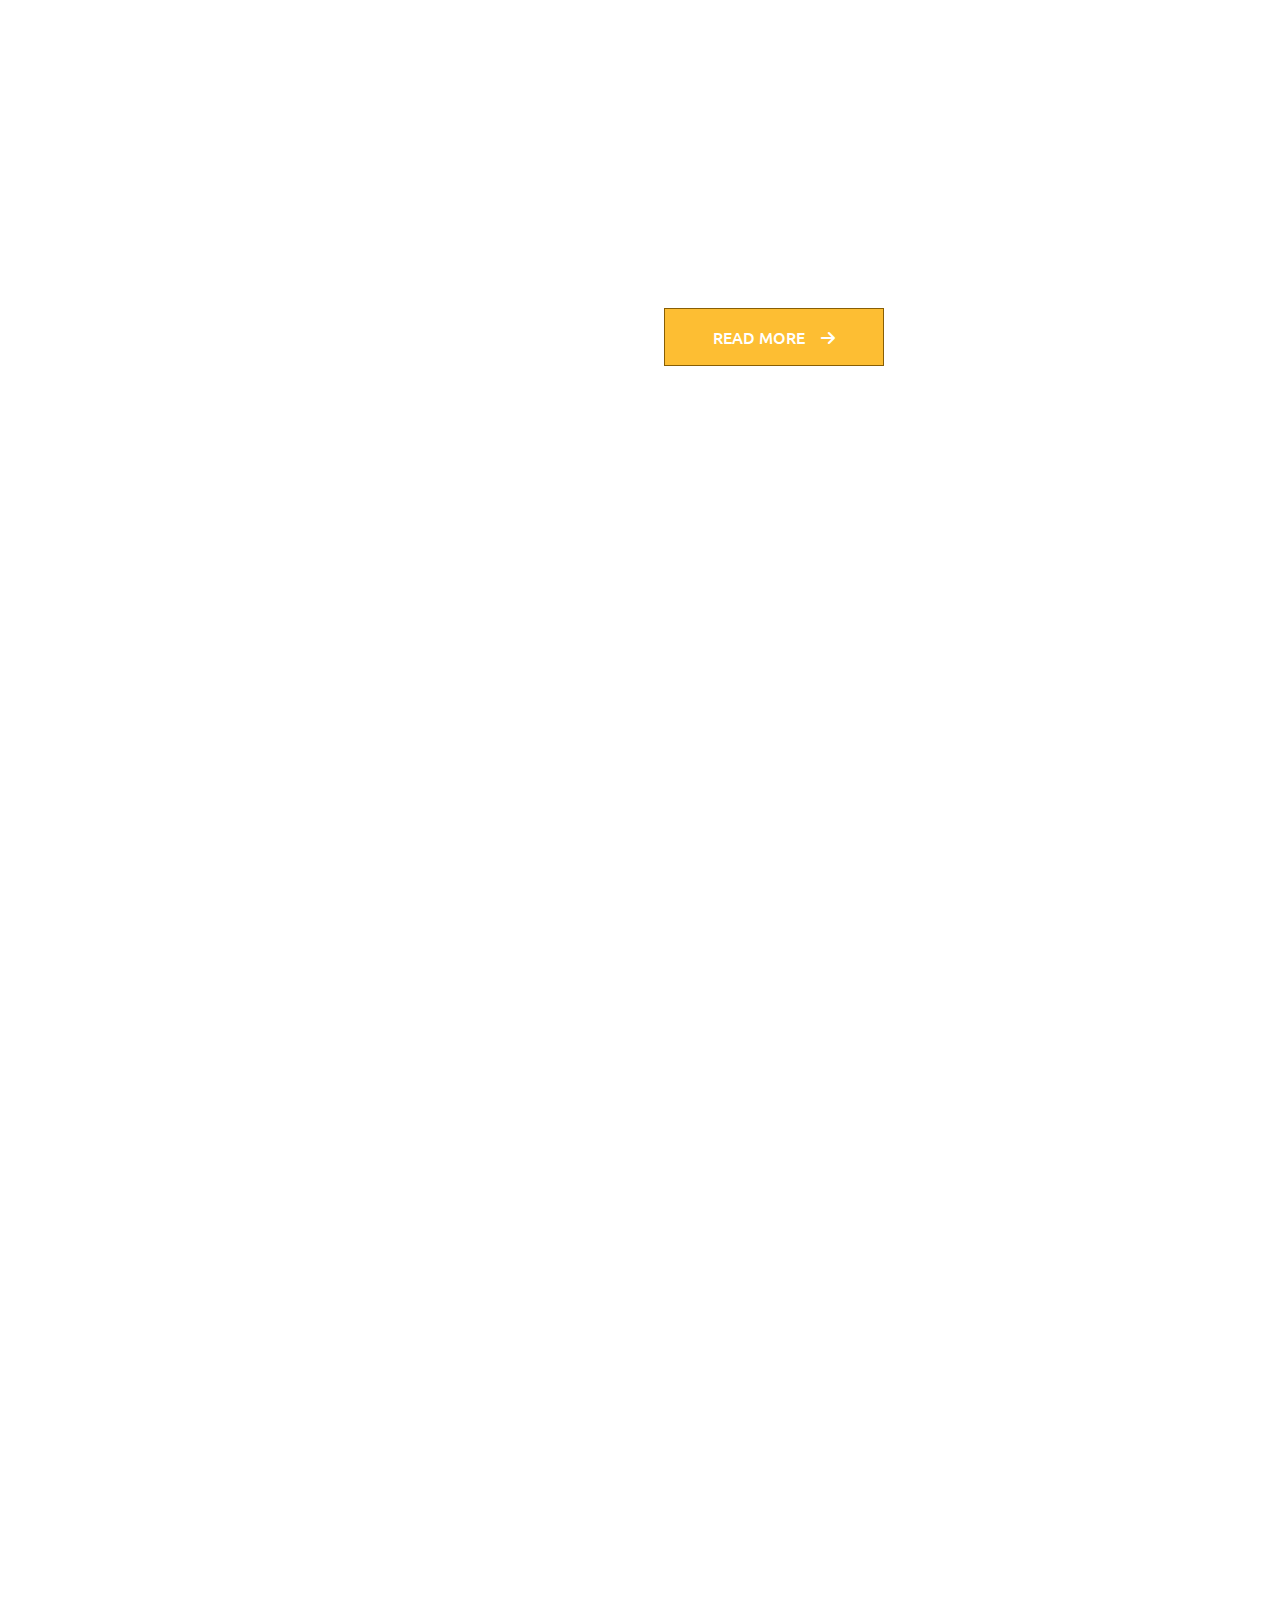
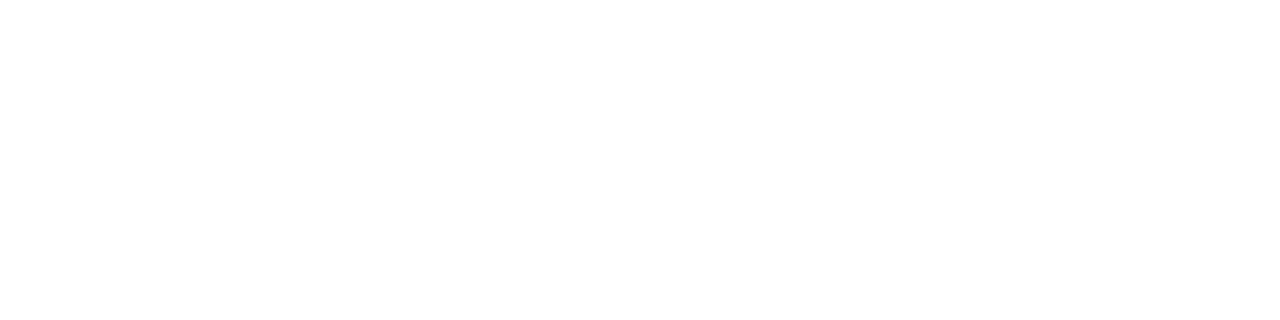
==== commit faa333df: "ft commit" ====
--- a/index.html
+++ b/index.html
@@ -31,7 +31,9 @@
     <!-- Template Stylesheet -->
     <link href="css/style.css" rel="stylesheet">
     <!-- whats app logo -->
-    <link rel="stylesheet" href="https://cdnjs.cloudflare.com/ajax/libs/font-awesome/4.7.0/css/font-awesome.min.css">
+    <!-- <link rel="stylesheet" href="https://cdnjs.cloudflare.com/ajax/libs/font-awesome/4.7.0/css/font-awesome.min.css"> -->
+    <link href="https://cdnjs.cloudflare.com/ajax/libs/font-awesome/6.0.0-beta3/css/all.min.css" rel="stylesheet">
+
     <style>
         .pulse i {
   position: relative;
@@ -90,7 +92,7 @@
 
     <div>
       <a class="btn-whats pulse" href="https://api.whatsapp.com/send?phone=5562999999999&text=" target="_blank">
-        <i class="fa fa-whatsapp"></i></a>
+        <i class="fa-brands fa-whatsapp"></i></a>
     </div>
     <div>
       <!-- <a class="btn-whats pulse" href="https://api.whatsapp.com/send?phone=5562999999999&text=" target="_blank">
@@ -121,14 +123,14 @@
             <div class="col-lg-5 px-5 text-end">
                 <div class="h-100 d-inline-flex align-items-center py-3 me-4">
                     <small class="fa fa-phone text-primary me-2"></small>
-                    <small>+91 81222 323</small>
-                </div>
-                <div class="h-100 d-inline-flex align-items-center">
+                    <small>+91 81222 32328</small>
+                </div>
+                <!-- <div class="h-100 d-inline-flex align-items-center">
                     <a class="btn btn-sm-square bg-white text-primary me-1" href=""><i class="fab fa-facebook-f"></i></a>
                     <a class="btn btn-sm-square bg-white text-primary me-1" href=""><i class="fab fa-twitter"></i></a>
                     <a class="btn btn-sm-square bg-white text-primary me-1" href=""><i class="fab fa-linkedin-in"></i></a>
                     <a class="btn btn-sm-square bg-white text-primary me-0" href=""><i class="fab fa-instagram"></i></a>
-                </div>
+                </div> -->
             </div>
         </div>
     </div>
@@ -178,7 +180,7 @@
                                 <div class="col-10 col-lg-7 text-center text-lg-start">
                                     <!-- <h6 class="text-white text-uppercase mb-3 animated slideInDown">// Car Servicing //</h6> -->
                                     <h1 class="display-3 text-white mb-4 pb-3 animated slideInDown">Transforming Ideas into Precision with VMC Programming</h1>
-                                    <a href="" class="btn btn-primary py-3 px-5 animated slideInDown">Learn More<i class="fa fa-arrow-right ms-3"></i></a>
+                                    <!-- <a href="service.html" class="btn btn-primary py-3 px-5 animated slideInDown">Learn More<i class="fa fa-arrow-right ms-3"></i></a> -->
                                 </div>
                                 <div class="col-lg-5 d-none d-lg-flex animated zoomIn">
                                     <img class="img-fluid" src="img/backgrounds/cursoel-1.png" alt="">
@@ -195,10 +197,10 @@
                                 <div class="col-10 col-lg-7 text-center text-lg-start">
                                     <!-- <h6 class="text-white text-uppercase mb-3 animated slideInDown">// Car Servicing //</h6> -->
                                     <h1 class="display-3 text-white mb-4 pb-3 animated slideInDown">High-Quality Drafting Solutions with CATIA V5 & UGNX</h1>
-                                    <a href="" class="btn btn-primary py-3 px-5 animated slideInDown">Learn More<i class="fa fa-arrow-right ms-3"></i></a>
+                                    <!-- <a href="service.html" class="btn btn-primary py-3 px-5 animated slideInDown">Learn More<i class="fa fa-arrow-right ms-3"></i></a> -->
                                 </div>
                                 <div class="col-lg-5 d-none d-lg-flex animated zoomIn">
-                                    <img class="img-fluid" src="" alt="">
+                                    <img class="img-fluid" src="img/backgrounds/cursoel-3.png" alt="">
                                 </div>
                             </div>
                         </div>
@@ -212,7 +214,7 @@
                                 <div class="col-10 col-lg-7 text-center text-lg-start">
                                     <!-- <h6 class="text-white text-uppercase mb-3 animated slideInDown">// Car Servicing //</h6> -->
                                     <h1 class="display-3 text-white mb-4 pb-3 animated slideInDown">Bring Designs to Life with 2D to 3D Modeling</h1>
-                                    <a href="" class="btn btn-primary py-3 px-5 animated slideInDown">Learn More<i class="fa fa-arrow-right ms-3"></i></a>
+                                    <!-- <a href="service.html" class="btn btn-primary py-3 px-5 animated slideInDown">Learn More<i class="fa fa-arrow-right ms-3"></i></a> -->
                                 </div>
                                 <div class="col-lg-5 d-none d-lg-flex animated zoomIn">
                                     <img class="img-fluid" src="img/backgrounds/cursoel-2.png" alt="">
@@ -243,21 +245,21 @@
             <div class="row g-4">
                 <div class="col-lg-4 col-md-6 wow fadeInUp" data-wow-delay="0.1s">
                     <div class="d-flex py-5 px-4">
-                        <i class="fa fa-certificate fa-3x text-primary flex-shrink-0"></i>
+                        <i class="fa fa-award fa-3x text-primary flex-shrink-0"></i>
                         <div class="ps-4">
-                            <h5 class="mb-3">Quality Servicing</h5>
-                            <p>Diam dolor diam ipsum sit amet diam et eos erat ipsum</p>
-                            <a class="text-secondary border-bottom" href="">Read More</a>
+                            <h5 class="mb-3">Quality Products</h5>
+                            <p>Our products are crafted with precision and undergo rigorous quality checks to meet the highest standards, ensuring reliability and durability.</p>
+                            <!-- <a class="text-secondary border-bottom" href="">Read More</a> -->
                         </div>
                     </div>
                 </div>
                 <div class="col-lg-4 col-md-6 wow fadeInUp" data-wow-delay="0.3s">
                     <div class="d-flex bg-light py-5 px-4">
-                        <i class="fa fa-users-cog fa-3x text-primary flex-shrink-0"></i>
+                        <i class="fa fa-users fa-3x text-primary flex-shrink-0"></i>
                         <div class="ps-4">
                             <h5 class="mb-3">Expert Workers</h5>
-                            <p>Diam dolor diam ipsum sit amet diam et eos erat ipsum</p>
-                            <a class="text-secondary border-bottom" href="">Read More</a>
+                            <p>We utilize state-of-the-art equipment and advanced technology to ensure efficiency, accuracy, and innovation in our processes.</p>
+                            <!-- <a class="text-secondary border-bottom" href="">Read More</a> -->
                         </div>
                     </div>
                 </div>
@@ -266,8 +268,8 @@
                         <i class="fa fa-tools fa-3x text-primary flex-shrink-0"></i>
                         <div class="ps-4">
                             <h5 class="mb-3">Modern Equipment</h5>
-                            <p>Diam dolor diam ipsum sit amet diam et eos erat ipsum</p>
-                            <a class="text-secondary border-bottom" href="">Read More</a>
+                            <p>We utilize state-of-the-art equipment and advanced technology to ensure efficiency, accuracy, and innovation in our processes.</p>
+                            <!-- <a class="text-secondary border-bottom" href="">Read More</a> -->
                         </div>
                     </div>
                 </div>
@@ -283,8 +285,8 @@
             <div class="row g-5">
                 <div class="col-lg-6 pt-4" style="min-height: 400px;">
                     <div class="position-relative h-100 wow fadeIn" data-wow-delay="0.1s">
-                        <img class="position-absolute img-fluid w-100 h-100" src="img/about.jpg" style="object-fit: cover;" alt="">
-                        <div class="position-absolute top-0 end-0 mt-n4 me-n4 py-4 px-5" style="background: rgba(0, 0, 0, .08);">
+                        <img class="position-absolute img-fluid w-100 h-100" src="img/backgrounds/SAI Industries .png" style="object-fit: cover;" alt="">
+                        <div class="position-absolute top-0 end-0 mt-n4 me-n4 py-4 px-5" style="background: #fdbd331b;">
                             <!-- <h1 class="display-4 text-white mb-0"> <span class="fs-4">Sai</span></h1>
                             <h4 class="text-white">Industries</h4> -->
                         </div>
@@ -302,7 +304,7 @@
                                 </div>
                                 <div class="ps-3">
                                     <h6>Skilled Professionals</h6>
-                                    <span>Expert solutions powered by a talented team.</span>
+                                    <span>Expert solutions powered by a talented team dedicated to delivering excellence in every project.</span>
                                 </div>
                             </div>
                         </div>
@@ -313,7 +315,7 @@
                                 </div>
                                 <div class="ps-3">
                                     <h6>Superior Quality</h6>
-                                    <span>Precision and reliability in every service we offer.</span>
+                                    <span>Delivering high-quality services with a focus on precision, reliability, and customer satisfaction.</span>
                                 </div>
                             </div>
                         </div>
@@ -323,8 +325,8 @@
                                     <span class="fw-bold text-secondary">03</span>
                                 </div>
                                 <div class="ps-3">
-                                    <h6> Recognized Excellence</h6>
-                                    <span>Award-winning expertise driving industry innovation.</span>
+                                    <h6> Industry Expertise</h6>
+                                    <span>Years of experience in the industry, delivering innovative and cost-effective solutions to meet diverse client needs.</span>
                                 </div>
                             </div>
                         </div>
@@ -337,61 +339,33 @@
     <!-- About End -->
 
 
-    <!-- Fact Start -->
-    <div class="container-fluid fact bg-dark my-5 py-5">
-        <div class="container">
-            <div class="row g-4">
-                <div class="col-md-6 col-lg-3 text-center wow fadeIn" data-wow-delay="0.1s">
-                    <!-- <i class="fa fa-check fa-2x text-white mb-3"></i>
-                    <h2 class="text-white mb-2" data-toggle="counter-up">1234</h2>
-                    <p class="text-white mb-0">Years Experience</p> -->
-                </div>
-                <div class="col-md-6 col-lg-3 text-center wow fadeIn" data-wow-delay="0.3s">
-                    <!-- <i class="fa fa-users-cog fa-2x text-white mb-3"></i>
-                    <h2 class="text-white mb-2" data-toggle="counter-up">1234</h2>
-                    <p class="text-white mb-0">Expert Technicians</p> -->
-                </div>
-                <div class="col-md-6 col-lg-3 text-center wow fadeIn" data-wow-delay="0.5s">
-                    <!-- <i class="fa fa-users fa-2x text-white mb-3"></i>
-                    <h2 class="text-white mb-2" data-toggle="counter-up">1234</h2>
-                    <p class="text-white mb-0">Satisfied Clients</p> -->
-                </div>
-                <div class="col-md-6 col-lg-3 text-center wow fadeIn" data-wow-delay="0.7s">
-                    <i class="fa fa-car fa-2x text-white mb-3"></i>
-                    <h2 class="text-white mb-2" data-toggle="counter-up">1234</h2>
-                    <p class="text-white mb-0">Compleate Projects</p>
-                </div>
-            </div>
-        </div>
-    </div>
-    <!-- Fact End -->
-
+   
 
     <!-- Service Start -->
     <div class="container-xxl service py-5">
         <div class="container">
             <div class="text-center wow fadeInUp" data-wow-delay="0.1s">
-                <h6 class="text-primary text-uppercase">// Our Services //</h6>
+                <h6 class="text-primary text-uppercase">- Our Services -</h6>
                 <h1 class="mb-5">Explore Our Services</h1>
             </div>
             <div class="row g-4 wow fadeInUp" data-wow-delay="0.3s">
                 <div class="col-lg-4">
                     <div class="nav w-100 nav-pills me-4">
                         <button class="nav-link w-100 d-flex align-items-center text-start p-4 mb-4 active" data-bs-toggle="pill" data-bs-target="#tab-pane-1" type="button">
-                            <i class="fa fa-car-side fa-2x me-3"></i>
-                            <h4 class="m-0">Diagnostic Test</h4>
+                            <i class="fa fa-laptop-code fa-2x me-3"></i>
+                            <h4 class="m-0">VMC Programming Services</h4>
                         </button>
                         <button class="nav-link w-100 d-flex align-items-center text-start p-4 mb-4" data-bs-toggle="pill" data-bs-target="#tab-pane-2" type="button">
-                            <i class="fa fa-car fa-2x me-3"></i>
-                            <h4 class="m-0">Engine Servicing</h4>
+                            <i class="fa fa-tools fa-2x me-3"></i>
+                            <h4 class="m-0">Jig Fixture and Gauge </h4>
                         </button>
                         <button class="nav-link w-100 d-flex align-items-center text-start p-4 mb-4" data-bs-toggle="pill" data-bs-target="#tab-pane-3" type="button">
-                            <i class="fa fa-cog fa-2x me-3"></i>
-                            <h4 class="m-0">Tires Replacement</h4>
+                            <i class="fa fa-drafting-compass fa-2x me-3"></i>
+                            <h4 class="m-0">2D to 3D Conversion</h4>
                         </button>
                         <button class="nav-link w-100 d-flex align-items-center text-start p-4 mb-0" data-bs-toggle="pill" data-bs-target="#tab-pane-4" type="button">
-                            <i class="fa fa-oil-can fa-2x me-3"></i>
-                            <h4 class="m-0">Oil Changing</h4>
+                            <i class="fa fa-file-alt fa-2x me-3"></i>
+                            <h4 class="m-0">Drafting Services </h4>
                         </button>
                     </div>
                 </div>
@@ -401,17 +375,17 @@
                             <div class="row g-4">
                                 <div class="col-md-6" style="min-height: 350px;">
                                     <div class="position-relative h-100">
-                                        <img class="position-absolute img-fluid w-100 h-100" src="img/service-1.jpg"
+                                        <img class="position-absolute img-fluid w-100 h-100" src="img/backgrounds/service-1-0.png"
                                             style="object-fit: cover;" alt="">
                                     </div>
                                 </div>
                                 <div class="col-md-6">
-                                    <h3 class="mb-3">15 Years Of Experience In Auto Servicing</h3>
-                                    <p class="mb-4">Tempor erat elitr rebum at clita. Diam dolor diam ipsum sit. Aliqu diam amet diam et eos. Clita erat ipsum et lorem et sit, sed stet lorem sit clita duo justo magna dolore erat amet</p>
-                                    <p><i class="fa fa-check text-success me-3"></i>Quality Servicing</p>
+                                    <h3 class="mb-3">VMC Programming Services</h3>
+                                    <p class="mb-4">VMC Programming Services offer expert-level programming to ensure high precision and quality in the machining process, providing clients with reliable and efficient solutions.</p>
+                                    <!-- <p><i class="fa fa-check text-success me-3"></i>Quality Servicing</p>
                                     <p><i class="fa fa-check text-success me-3"></i>Expert Workers</p>
-                                    <p><i class="fa fa-check text-success me-3"></i>Modern Equipment</p>
-                                    <a href="" class="btn btn-primary py-3 px-5 mt-3">Read More<i class="fa fa-arrow-right ms-3"></i></a>
+                                    <p><i class="fa fa-check text-success me-3"></i>Modern Equipment</p> -->
+                                    <a href="service.html" class="btn btn-primary py-3 px-5 mt-3">Read More<i class="fa fa-arrow-right ms-3"></i></a>
                                 </div>
                             </div>
                         </div>
@@ -419,17 +393,17 @@
                             <div class="row g-4">
                                 <div class="col-md-6" style="min-height: 350px;">
                                     <div class="position-relative h-100">
-                                        <img class="position-absolute img-fluid w-100 h-100" src="img/service-2.jpg"
+                                        <img class="position-absolute img-fluid w-100 h-100" src="img/backgrounds/service-1-2 (1).png"
                                             style="object-fit: cover;" alt="">
                                     </div>
                                 </div>
                                 <div class="col-md-6">
-                                    <h3 class="mb-3">15 Years Of Experience In Auto Servicing</h3>
-                                    <p class="mb-4">Tempor erat elitr rebum at clita. Diam dolor diam ipsum sit. Aliqu diam amet diam et eos. Clita erat ipsum et lorem et sit, sed stet lorem sit clita duo justo magna dolore erat amet</p>
-                                    <p><i class="fa fa-check text-success me-3"></i>Quality Servicing</p>
+                                    <h3 class="mb-3">Jig Fixture and Gauge Designing</h3>
+                                    <p class="mb-4">Jig Fixture and Gauge Designing services that optimize your manufacturing processes with accuracy, improving workflow and reducing production costs.</p>
+                                    <!-- <p><i class="fa fa-check text-success me-3"></i>Quality Servicing</p>
                                     <p><i class="fa fa-check text-success me-3"></i>Expert Workers</p>
-                                    <p><i class="fa fa-check text-success me-3"></i>Modern Equipment</p>
-                                    <a href="" class="btn btn-primary py-3 px-5 mt-3">Read More<i class="fa fa-arrow-right ms-3"></i></a>
+                                    <p><i class="fa fa-check text-success me-3"></i>Modern Equipment</p> -->
+                                    <a href="service.html" class="btn btn-primary py-3 px-5 mt-3">Read More<i class="fa fa-arrow-right ms-3"></i></a>
                                 </div>
                             </div>
                         </div>
@@ -437,17 +411,17 @@
                             <div class="row g-4">
                                 <div class="col-md-6" style="min-height: 350px;">
                                     <div class="position-relative h-100">
-                                        <img class="position-absolute img-fluid w-100 h-100" src="img/service-3.jpg"
+                                        <img class="position-absolute img-fluid w-100 h-100" src="img/backgrounds/service-1-3.png"
                                             style="object-fit: cover;" alt="">
                                     </div>
                                 </div>
                                 <div class="col-md-6">
-                                    <h3 class="mb-3">15 Years Of Experience In Auto Servicing</h3>
-                                    <p class="mb-4">Tempor erat elitr rebum at clita. Diam dolor diam ipsum sit. Aliqu diam amet diam et eos. Clita erat ipsum et lorem et sit, sed stet lorem sit clita duo justo magna dolore erat amet</p>
-                                    <p><i class="fa fa-check text-success me-3"></i>Quality Servicing</p>
+                                    <h3 class="mb-3">2D to 3D Conversion</h3>
+                                    <p class="mb-4">Transform your 2D designs into detailed 3D models with our professional conversion services, ensuring better visualizations and design accuracy.</p>
+                                    <!-- <p><i class="fa fa-check text-success me-3"></i>Quality Servicing</p>
                                     <p><i class="fa fa-check text-success me-3"></i>Expert Workers</p>
-                                    <p><i class="fa fa-check text-success me-3"></i>Modern Equipment</p>
-                                    <a href="" class="btn btn-primary py-3 px-5 mt-3">Read More<i class="fa fa-arrow-right ms-3"></i></a>
+                                    <p><i class="fa fa-check text-success me-3"></i>Modern Equipment</p> -->
+                                    <a href="service.html" class="btn btn-primary py-3 px-5 mt-3">Read More<i class="fa fa-arrow-right ms-3"></i></a>
                                 </div>
                             </div>
                         </div>
@@ -455,17 +429,17 @@
                             <div class="row g-4">
                                 <div class="col-md-6" style="min-height: 350px;">
                                     <div class="position-relative h-100">
-                                        <img class="position-absolute img-fluid w-100 h-100" src="img/service-4.jpg"
+                                        <img class="position-absolute img-fluid w-100 h-100" src="img/backgrounds/service-1-1.png"
                                             style="object-fit: cover;" alt="">
                                     </div>
                                 </div>
                                 <div class="col-md-6">
-                                    <h3 class="mb-3">15 Years Of Experience In Auto Servicing</h3>
-                                    <p class="mb-4">Tempor erat elitr rebum at clita. Diam dolor diam ipsum sit. Aliqu diam amet diam et eos. Clita erat ipsum et lorem et sit, sed stet lorem sit clita duo justo magna dolore erat amet</p>
-                                    <p><i class="fa fa-check text-success me-3"></i>Quality Servicing</p>
+                                    <h3 class="mb-3">Drafting Services (UGNX and CATIA V5)</h3>
+                                    <p class="mb-4">Top-quality drafting services using UGNX and CATIA V5 to assist with your design processes, enabling precise and industry-standard technical drawings.</p>
+                                    <!-- <p><i class="fa fa-check text-success me-3"></i>Quality Servicing</p>
                                     <p><i class="fa fa-check text-success me-3"></i>Expert Workers</p>
-                                    <p><i class="fa fa-check text-success me-3"></i>Modern Equipment</p>
-                                    <a href="" class="btn btn-primary py-3 px-5 mt-3">Read More<i class="fa fa-arrow-right ms-3"></i></a>
+                                    <p><i class="fa fa-check text-success me-3"></i>Modern Equipment</p> -->
+                                    <a href="service.html" class="btn btn-primary py-3 px-5 mt-3">Read More<i class="fa fa-arrow-right ms-3"></i></a>
                                 </div>
                             </div>
                         </div>
@@ -478,7 +452,7 @@
 
 
     <!-- Booking Start -->
-    <div class="container-fluid bg-secondary booking my-5 wow fadeInUp" data-wow-delay="0.1s">
+    <!-- <div class="container-fluid bg-secondary booking my-5 wow fadeInUp" data-wow-delay="0.1s">
         <div class="container">
             <div class="row gx-5">
                 <div class="col-lg-6 py-5">
@@ -525,12 +499,12 @@
                 </div>
             </div>
         </div>
-    </div>
+    </div> -->
     <!-- Booking End -->
 
 
     <!-- Team Start -->
-    <div class="container-xxl py-5">
+    <!-- <div class="container-xxl py-5">
         <div class="container">
             <div class="text-center wow fadeInUp" data-wow-delay="0.1s">
                 <h6 class="text-primary text-uppercase">// Our Technicians //</h6>
@@ -603,7 +577,7 @@
                 </div>
             </div>
         </div>
-    </div>
+    </div> -->
     <!-- Team End -->
 
 
@@ -611,40 +585,40 @@
     <div class="container-xxl py-5 wow fadeInUp" data-wow-delay="0.1s">
         <div class="container">
             <div class="text-center">
-                <h6 class="text-primary text-uppercase">// Testimonial //</h6>
+                <!-- <h6 class="text-primary text-uppercase">// Testimonial //</h6> -->
                 <h1 class="mb-5">Our Clients Say!</h1>
             </div>
             <div class="owl-carousel testimonial-carousel position-relative">
                 <div class="testimonial-item text-center">
-                    <img class="bg-light rounded-circle p-2 mx-auto mb-3" src="img/testimonial-1.jpg" style="width: 80px; height: 80px;">
-                    <h5 class="mb-0">Client Name</h5>
-                    <p>Profession</p>
+                    <!-- <img class="bg-light rounded-circle p-2 mx-auto mb-3" src="img/testimonial-1.jpg" style="width: 80px; height: 80px;"> -->
+                    <h5 class="mb-2">Rajesh Kumar</h5>
+                    <!-- <p>Operations Manager</p> -->
                     <div class="testimonial-text bg-light text-center p-4">
-                    <p class="mb-0">Tempor erat elitr rebum at clita. Diam dolor diam ipsum sit diam amet diam et eos. Clita erat ipsum et lorem et sit.</p>
+                    <p class="mb-0">Sai Industries has been an integral part of our success. Their innovative solutions and dedication to quality are truly commendable.</p>
                     </div>
                 </div>
                 <div class="testimonial-item text-center">
-                    <img class="bg-light rounded-circle p-2 mx-auto mb-3" src="img/testimonial-2.jpg" style="width: 80px; height: 80px;">
-                    <h5 class="mb-0">Client Name</h5>
-                    <p>Profession</p>
+                    <!-- <img class="bg-light rounded-circle p-2 mx-auto mb-3" src="img/testimonial-2.jpg" style="width: 80px; height: 80px;"> -->
+                    <h5 class="mb-2">Anitha Sharma</h5>
+                    <!-- <p>Profession</p> -->
                     <div class="testimonial-text bg-light text-center p-4">
-                    <p class="mb-0">Tempor erat elitr rebum at clita. Diam dolor diam ipsum sit diam amet diam et eos. Clita erat ipsum et lorem et sit.</p>
+                    <p class="mb-0">Working with Sai Industries has been a seamless experience. Their professionalism and expertise set them apart from the rest.</p>
                     </div>
                 </div>
                 <div class="testimonial-item text-center">
-                    <img class="bg-light rounded-circle p-2 mx-auto mb-3" src="img/testimonial-3.jpg" style="width: 80px; height: 80px;">
-                    <h5 class="mb-0">Client Name</h5>
-                    <p>Profession</p>
+                    <!-- <img class="bg-light rounded-circle p-2 mx-auto mb-3" src="img/testimonial-3.jpg" style="width: 80px; height: 80px;"> -->
+                    <h5 class="mb-2">Suresh Babu</h5>
+                    <!-- <p>Profession</p> -->
                     <div class="testimonial-text bg-light text-center p-4">
-                    <p class="mb-0">Tempor erat elitr rebum at clita. Diam dolor diam ipsum sit diam amet diam et eos. Clita erat ipsum et lorem et sit.</p>
+                    <p class="mb-0">Every project delivered by Sai Industries reflects their commitment to precision and excellence. A trusted partner for our business.</p>
                     </div>
                 </div>
                 <div class="testimonial-item text-center">
-                    <img class="bg-light rounded-circle p-2 mx-auto mb-3" src="img/testimonial-4.jpg" style="width: 80px; height: 80px;">
-                    <h5 class="mb-0">Client Name</h5>
-                    <p>Profession</p>
+                    <!-- <img class="bg-light rounded-circle p-2 mx-auto mb-3" src="img/testimonial-4.jpg" style="width: 80px; height: 80px;"> -->
+                    <h5 class="mb-2"> Meera R</h5>
+                    <!-- <p>Profession</p> -->
                     <div class="testimonial-text bg-light text-center p-4">
-                    <p class="mb-0">Tempor erat elitr rebum at clita. Diam dolor diam ipsum sit diam amet diam et eos. Clita erat ipsum et lorem et sit.</p>
+                    <p class="mb-0">The team at Sai Industries consistently exceeds expectations. Their expertise and timely delivery make them our preferred partner.</p>
                     </div>
                 </div>
             </div>
@@ -652,70 +626,70 @@
     </div>
     <!-- Testimonial End -->
 
-
-    <!-- Footer Start -->
-    <div class="container-fluid  text-light footer pt-5 mt-5 wow fadeIn" data-wow-delay="0.1s">
-        <div class="container py-5">
-            <div class="row g-5">
-                <div class="col-lg-3 col-md-6">
-                    <h4 class="text-light mb-4">Address</h4>
-                    <p class="mb-2"><i class="fa fa-map-marker me-3"></i>123 Street, New York, USA</p>
-                    <p class="mb-2"><i class="fa fa-phone me-3"></i>+012 345 67890</p>
-                    <p class="mb-2"><i class="fa fa-envelope me-3"></i>info@example.com</p>
-                    <div class="d-flex pt-2">
-                        <a class="btn btn-outline-light btn-social" href=""><i class="fab fa-twitter"></i></a>
-                        <a class="btn btn-outline-light btn-social" href=""><i class="fab fa-facebook-f"></i></a>
-                        <a class="btn btn-outline-light btn-social" href=""><i class="fab fa-youtube"></i></a>
-                        <a class="btn btn-outline-light btn-social" href=""><i class="fab fa-linkedin-in"></i></a>
-                    </div>
-                </div>
-                <div class="col-lg-3 col-md-6">
-                    <h4 class="text-light mb-4">Opening Hours</h4>
-                    <h6 class="text-light">Monday - Friday:</h6>
-                    <p class="mb-4">09.00 AM - 09.00 PM</p>
-                    <h6 class="text-light">Saturday - Sunday:</h6>
-                    <p class="mb-0">09.00 AM - 12.00 PM</p>
-                </div>
-                <div class="col-lg-3 col-md-6">
-                    <h4 class="text-light mb-4">Services</h4>
-                    <a class="btn btn-link" href="">Diagnostic Test</a>
-                    <a class="btn btn-link" href="">Engine Servicing</a>
-                    <a class="btn btn-link" href="">Tires Replacement</a>
-                    <a class="btn btn-link" href="">Oil Changing</a>
-                    <a class="btn btn-link" href="">Vacuam Cleaning</a>
-                </div>
-                <div class="col-lg-3 col-md-6">
-                    <h4 class="text-light mb-4">Newsletter</h4>
-                    <p>Dolor amet sit justo amet elitr clita ipsum elitr est.</p>
-                    <div class="position-relative mx-auto" style="max-width: 400px;">
-                        <input class="form-control border-0 w-100 py-3 ps-4 pe-5" type="text" placeholder="Your email">
-                        <button type="button" class="btn btn-primary py-2 position-absolute top-0 end-0 mt-2 me-2">SignUp</button>
-                    </div>
-                </div>
-            </div>
-        </div>
-        <div class="container">
-            <div class="copyright">
-                <div class="row">
-                    <div class="col-md-6 text-center text-md-start mb-3 mb-md-0">
-                        &copy; <a class="border-bottom" href="#">Amigowebster</a>, All Right Reserved.
-
-                        <!--/*** This template is free as long as you keep the footer author’s credit link/attribution link/backlink. If you'd like to use the template without the footer author’s credit link/attribution link/backlink, you can purchase the Credit Removal License from "https://htmlcodex.com/credit-removal". Thank you for your support. ***/-->
-                        Designed By <a class="border-bottom" href="https://htmlcodex.com">HTML Codex</a>
-                    </div>
-                    <div class="col-md-6 text-center text-md-end">
-                        <div class="footer-menu">
-                            <a href="">Home</a>
-                            <a href="">Cookies</a>
-                            <a href="">Help</a>
-                            <a href="">FQAs</a>
-                        </div>
-                    </div>
-                </div>
-            </div>
-        </div>
-    </div>
-    <!-- Footer End -->
+  <!-- Footer Start -->
+  <div class="container-fluid  text-light footer pt-5 mt-5 wow fadeIn" data-wow-delay="0.1s">
+    <div class="container py-5">
+        <div class="row g-5">
+            <div class="col-lg-3 col-md-6">
+                <h4 class="text-light mb-4">Address</h4>
+                <p class="mb-2"><i class="fa fa-map-marker me-3"></i>16/2A, 1st Floor, Service Road, Vanagaram ,Chennai - 600095</p>
+                <p class="mb-2"><i class="fa fa-phone me-3"></i>+91 81222 32328</p>
+                <p class="mb-2"><i class="fa fa-envelope me-3"></i>saiindustr@gmail.com</p>
+                <!-- <div class="d-flex pt-2">
+                    <a class="btn btn-outline-light btn-social" href=""><i class="fab fa-twitter"></i></a>
+                    <a class="btn btn-outline-light btn-social" href=""><i class="fab fa-facebook-f"></i></a>
+                    <a class="btn btn-outline-light btn-social" href=""><i class="fab fa-youtube"></i></a>
+                    <a class="btn btn-outline-light btn-social" href=""><i class="fab fa-linkedin-in"></i></a>
+                </div> -->
+            </div>
+            <div class="col-lg-3 col-md-6">
+                <h4 class="text-light mb-4">Opening Hours</h4>
+                <h6 class="text-light">Monday - Friday:</h6>
+                <p class="mb-4">09.00 AM - 09.00 PM</p>
+                <h6 class="text-light">Saturday - Sunday:</h6>
+                <p class="mb-0">09.00 AM - 12.00 PM</p>
+            </div>
+            <div class="col-lg-3 col-md-6">
+                <h4 class="text-light mb-4">Services</h4>
+                <a class="btn btn-link" href="">VMC Programming Services</a>
+                <a class="btn btn-link" href="">Jig Fixture and Gauge</a>
+                <a class="btn btn-link" href="">2D to 3D Conversion</a>
+                <a class="btn btn-link" href="">Drafting Services</a>
+                <!-- <a class="btn btn-link" href="">Vacuam Cleaning</a> -->
+            </div>
+            <div class="col-lg-3 col-md-6">
+                <h4 class="text-light mb-4">Sai Industries</h4>
+                <p>Precision, Passion, and Progress in Every Design.</p>
+                <div class="position-relative mx-auto" style="max-width: 400px;">
+                    <!-- <input class="form-control border-0 w-100 py-3 ps-4 pe-5" type="text" placeholder="Your email">
+                    <button type="button" class="btn btn-primary py-2 position-absolute top-0 end-0 mt-2 me-2">SignUp</button> -->
+                </div>
+            </div>
+        </div>
+    </div>
+    <div class="container">
+        <div class="copyright">
+            <div class="row">
+                <div class="col-md-6 text-center text-md-start mb-3 mb-md-0">
+                    &copy; <a class="border-bottom" href="#">Sai Industries</a>, All Right Reserved.
+
+                    Designed By <a class="border-bottom" href="">Amigowebster</a>
+                </div>
+                <div class="col-md-6 text-center text-md-end">
+                    <div class="footer-menu">
+                        <a href="index.html">Home</a>
+                        <a href="service.html">Service</a>
+                        <a href="about.html">About</a>
+                        <a href="contact.html">Contact</a>
+                        
+                    </div>
+                </div>
+            </div>
+        </div>
+    </div>
+</div>
+<!-- Footer End -->
+
 
 
     <!-- Back to Top -->
@@ -738,4 +712,4 @@
     <script src="js/main.js"></script>
 </body>
 
-</html>
+</html>--- a/css/style.css
+++ b/css/style.css
@@ -197,7 +197,7 @@
 
 /*** Facts ***/
 .fact {
-    background: linear-gradient(rgba(0, 0, 0, .7), rgba(0, 0, 0, .7)), url(../img/carousel-bg-1.jpg);
+    background: linear-gradient(rgba(0, 0, 0, .7), rgba(0, 0, 0, .7)), url(../img/backgrounds/banner3.png);
     background-position: center center;
     background-repeat: no-repeat;
     background-size: cover;
@@ -221,7 +221,7 @@
 
 /*** Booking ***/
 .booking {
-    background: linear-gradient(rgba(0, 0, 0, .7), rgba(0, 0, 0, .7)), url(../img/carousel-bg-2.jpg) center center no-repeat;
+    background: linear-gradient(rgba(0, 0, 0, .7), rgba(0, 0, 0, .7)), url(../img/backgrounds/banner3.png) center center no-repeat;
     background-size: cover;
 }
 
@@ -383,4 +383,262 @@
     margin-right: 0;
     padding-right: 0;
     border-right: none;
+}
+
+
+/* .service */
+
+
+section {
+    text-align: justify;
+    padding: 60px 0;
+    min-height: 100vh;
+}
+a, a:hover, a:focus, a:active {
+    text-decoration: none;
+    outline: none;
+}
+ul {
+    margin: 0;
+    padding: 0;
+    list-style: none;
+}.bg-gray {
+    background-color: #f9f9f9;
+}
+
+.site-heading h2 {
+  display: block;
+  font-weight: 700;
+  margin-bottom: 10px;
+  text-transform: uppercase;
+}
+
+.site-heading h2 span {
+  color: #fdbe33;
+}
+
+.site-heading h4 {
+  display: inline-block;
+  padding-bottom: 20px;
+  position: relative;
+  text-transform: capitalize;
+  z-index: 1;
+}
+
+.site-heading h4::before {
+  background: #fdbe33 none repeat scroll 0 0;
+  bottom: 0;
+  content: "";
+  height: 2px;
+  left: 50%;
+  margin-left: -25px;
+  position: absolute;
+  width: 50px;
+}
+
+.site-heading {
+  margin-bottom: 60px;
+  overflow: hidden;
+  margin-top: -5px;
+}
+
+.carousel-shadow .owl-stage-outer {
+  margin: -15px -15px 0;
+  padding: 15px;
+}
+
+.we-offer-area .our-offer-carousel .owl-dots .owl-dot span {
+  background: #ffffff none repeat scroll 0 0;
+  border: 2px solid;
+  height: 15px;
+  margin: 0 5px;
+  width: 15px;
+}
+
+.we-offer-area .our-offer-carousel .owl-dots .owl-dot.active span {
+  background: #fdbe33 none repeat scroll 0 0;
+  border-color: #fdbe33;
+}
+
+.we-offer-area .item {
+  background: #ffffff none repeat scroll 0 0;
+  border-left: 2px solid #fdbe33;
+  -moz-box-shadow: 0 0 10px #cccccc;
+  -webkit-box-shadow: 0 0 10px #cccccc;
+  -o-box-shadow: 0 0 10px #cccccc;
+  box-shadow: 0 0 10px #cccccc;
+  overflow: hidden;
+  padding: 30px;
+  position: relative;
+  z-index: 1;
+}
+
+.we-offer-area.text-center .item {
+  background: #ffffff none repeat scroll 0 0;
+  border: medium none;
+  padding: 67px 40px 64px;
+}
+
+.we-offer-area.text-center .item i {
+  background: #fdbe33 none repeat scroll 0 0;
+  -webkit-border-radius: 50%;
+  -moz-border-radius: 50%;
+  border-radius: 50%;
+  color: #ffffff;
+  font-size: 40px;
+  height: 80px;
+  line-height: 80px;
+  position: relative;
+  text-align: center;
+  width: 80px;
+  z-index: 1;
+  transition: all 0.35s ease-in-out;
+  -webkit-transition: all 0.35s ease-in-out;
+  -moz-transition: all 0.35s ease-in-out;
+  -ms-transition: all 0.35s ease-in-out;
+  -o-transition: all 0.35s ease-in-out;
+  margin-bottom: 25px;
+}
+
+.we-offer-area.text-center .item i::after {
+  border: 2px solid #fdbe33;
+  -webkit-border-radius: 50%;
+  -moz-border-radius: 50%;
+  border-radius: 50%;
+  content: "";
+  height: 90px;
+  left: -5px;
+  position: absolute;
+  top: -5px;
+  width: 90px;
+  z-index: -1;
+  transition: all 0.35s ease-in-out;
+  -webkit-transition: all 0.35s ease-in-out;
+  -moz-transition: all 0.35s ease-in-out;
+  -ms-transition: all 0.35s ease-in-out;
+  -o-transition: all 0.35s ease-in-out;
+}
+
+.we-offer-area.item-border-less .item {
+  border: medium none;
+}
+
+.we-offer-area .our-offer-items.less-carousel .equal-height {
+  margin-bottom: 30px;
+}
+
+.we-offer-area.item-border-less .item .number {
+  font-family: "Poppins",sans-serif;
+  font-size: 50px;
+  font-weight: 900;
+  opacity: 0.1;
+  position: absolute;
+  right: 30px;
+  top: 30px;
+}
+
+.our-offer-carousel.center-active .owl-item:nth-child(2n) .item,
+.we-offer-area.center-active .single-item:nth-child(2n) .item {
+  background: #fdbe33 none repeat scroll 0 0;
+}
+
+.our-offer-carousel.center-active .owl-item:nth-child(2n) .item i,
+.our-offer-carousel.center-active .owl-item:nth-child(2n) .item h4,
+.our-offer-carousel.center-active .owl-item:nth-child(2n) .item p,
+.we-offer-area.center-active .single-item:nth-child(2n) .item i,
+.we-offer-area.center-active .single-item:nth-child(2n) .item h4,
+.we-offer-area.center-active .single-item:nth-child(2n) .item p {
+  color: #ffffff;
+}
+
+.we-offer-area .item i {
+  color: #fdbe33;
+  display: inline-block;
+  font-size: 60px;
+  margin-bottom: 20px;
+}
+
+.we-offer-area .item h4 {
+  font-weight: 600;
+  text-transform: capitalize;
+}
+
+.we-offer-area .item p {
+    
+  margin: 0;
+}
+
+.we-offer-area .item i,
+.we-offer-area .item h4,
+.we-offer-area .item p {
+  transition: all 0.35s ease-in-out;
+  -webkit-transition: all 0.35s ease-in-out;
+  -moz-transition: all 0.35s ease-in-out;
+  -ms-transition: all 0.35s ease-in-out;
+  -o-transition: all 0.35s ease-in-out;
+}
+
+.we-offer-area .item::after {
+  background: #fdbe33 none repeat scroll 0 0;
+  content: "";
+  height: 100%;
+  left: -100%;
+  position: absolute;
+  top: 0;
+  transition: all 0.35s ease-in-out;
+  -webkit-transition: all 0.35s ease-in-out;
+  -moz-transition: all 0.35s ease-in-out;
+  -ms-transition: all 0.35s ease-in-out;
+  -o-transition: all 0.35s ease-in-out;
+  width: 100%;
+  z-index: -1;
+}
+
+.we-offer-area .item:hover::after {
+  left: 0;
+}
+
+.we-offer-area .item:hover i,
+.we-offer-area .item:hover h4,
+.we-offer-area .item:hover p {
+  color: #ffffff !important;
+}
+
+.we-offer-area.text-center .item:hover i::after {
+  border-color: #ffffff !important;
+}
+
+.we-offer-area.text-center .item:hover i {
+  background-color: #ffffff !important;
+  color: #fdbe33 !important;
+}
+
+.we-offer-area.text-left .item i {
+  background: #fdbe33 none repeat scroll 0 0;
+  -webkit-border-radius: 50%;
+  -moz-border-radius: 50%;
+  border-radius: 50%;
+  color: #ffffff;
+  display: inline-block;
+  font-size: 60px;
+  height: 100px;
+  line-height: 100px;
+  margin-bottom: 30px;
+  position: relative;
+  width: 100px;
+  z-index: 1;
+  text-align: center;
+}
+
+.we-offer-area.text-left .item i::after {
+  border: 2px solid #fdbe33;
+  -webkit-border-radius: 50%;
+  -moz-border-radius: 50%;
+  border-radius: 50%;
+  content: "";
+  height: 120px;
+  left: -10px;
+  position: absolute;
+  top: -10px;
+  width: 120px;
 }